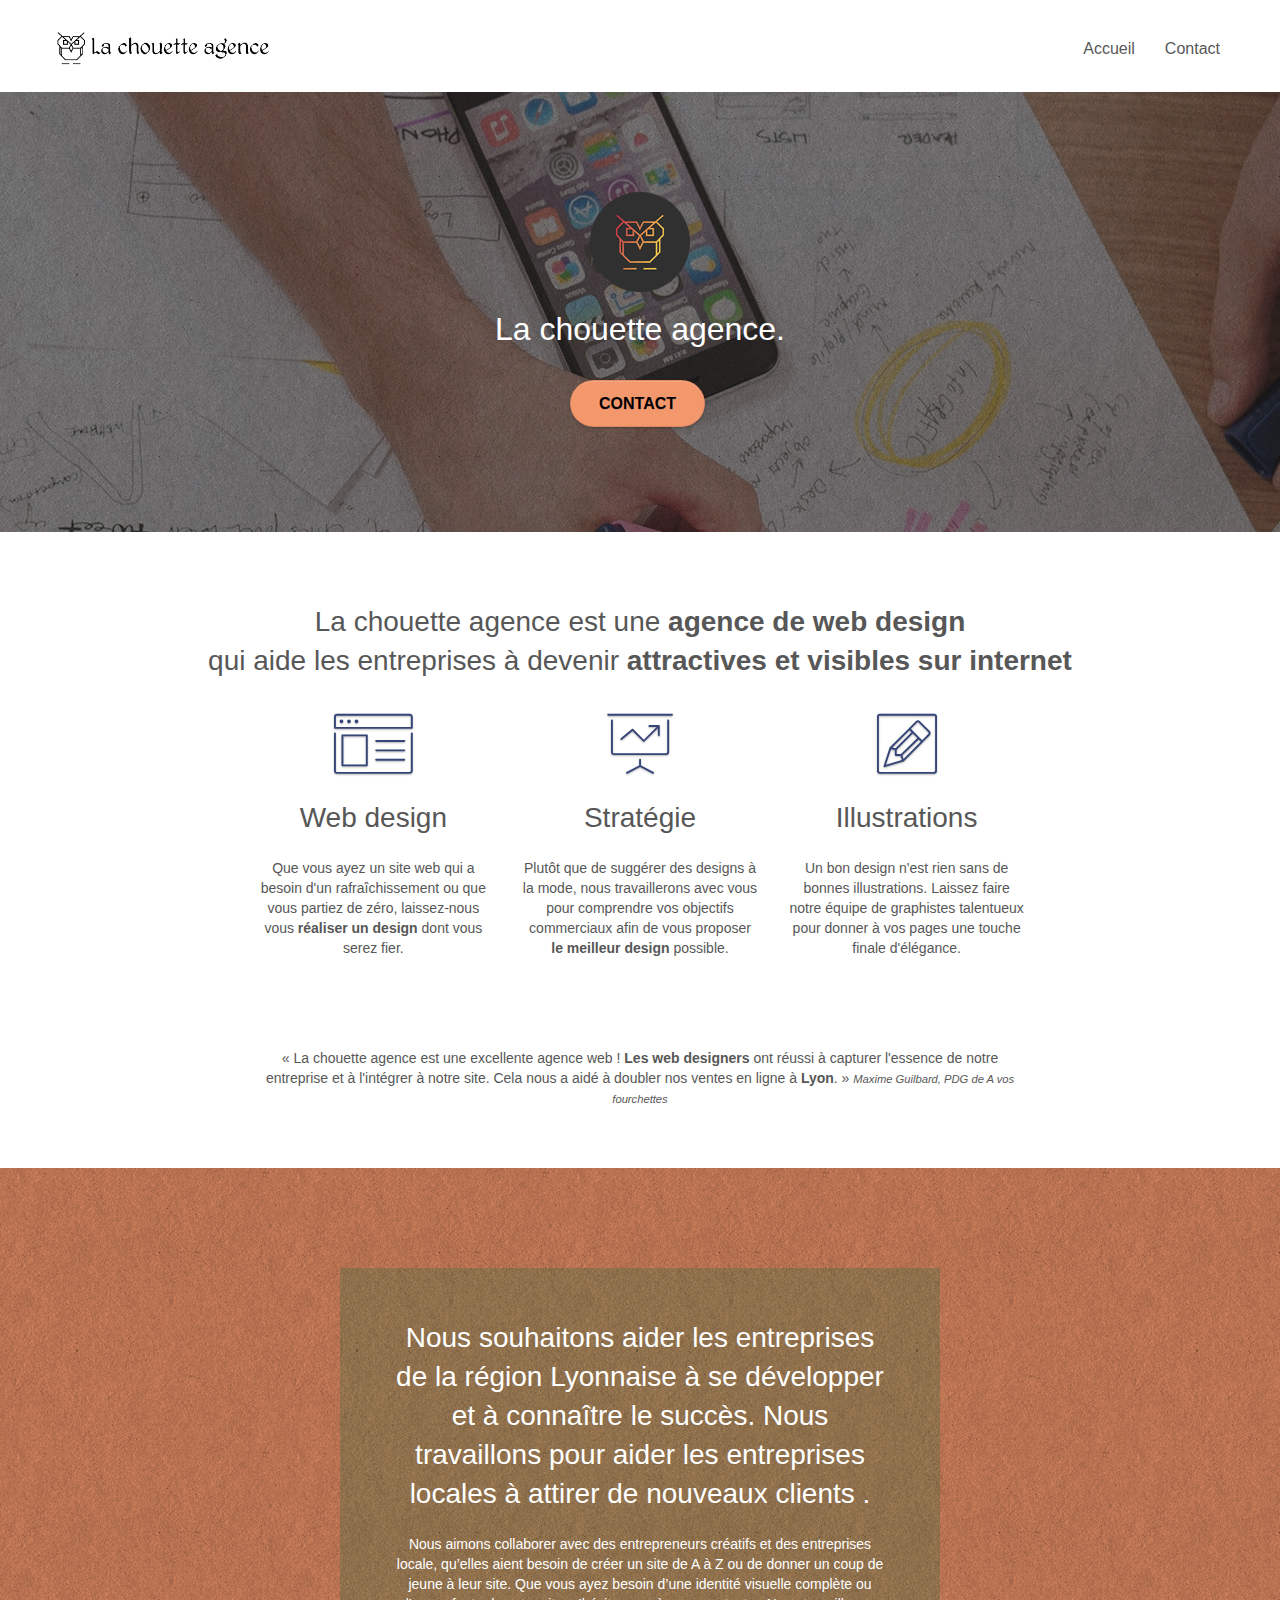
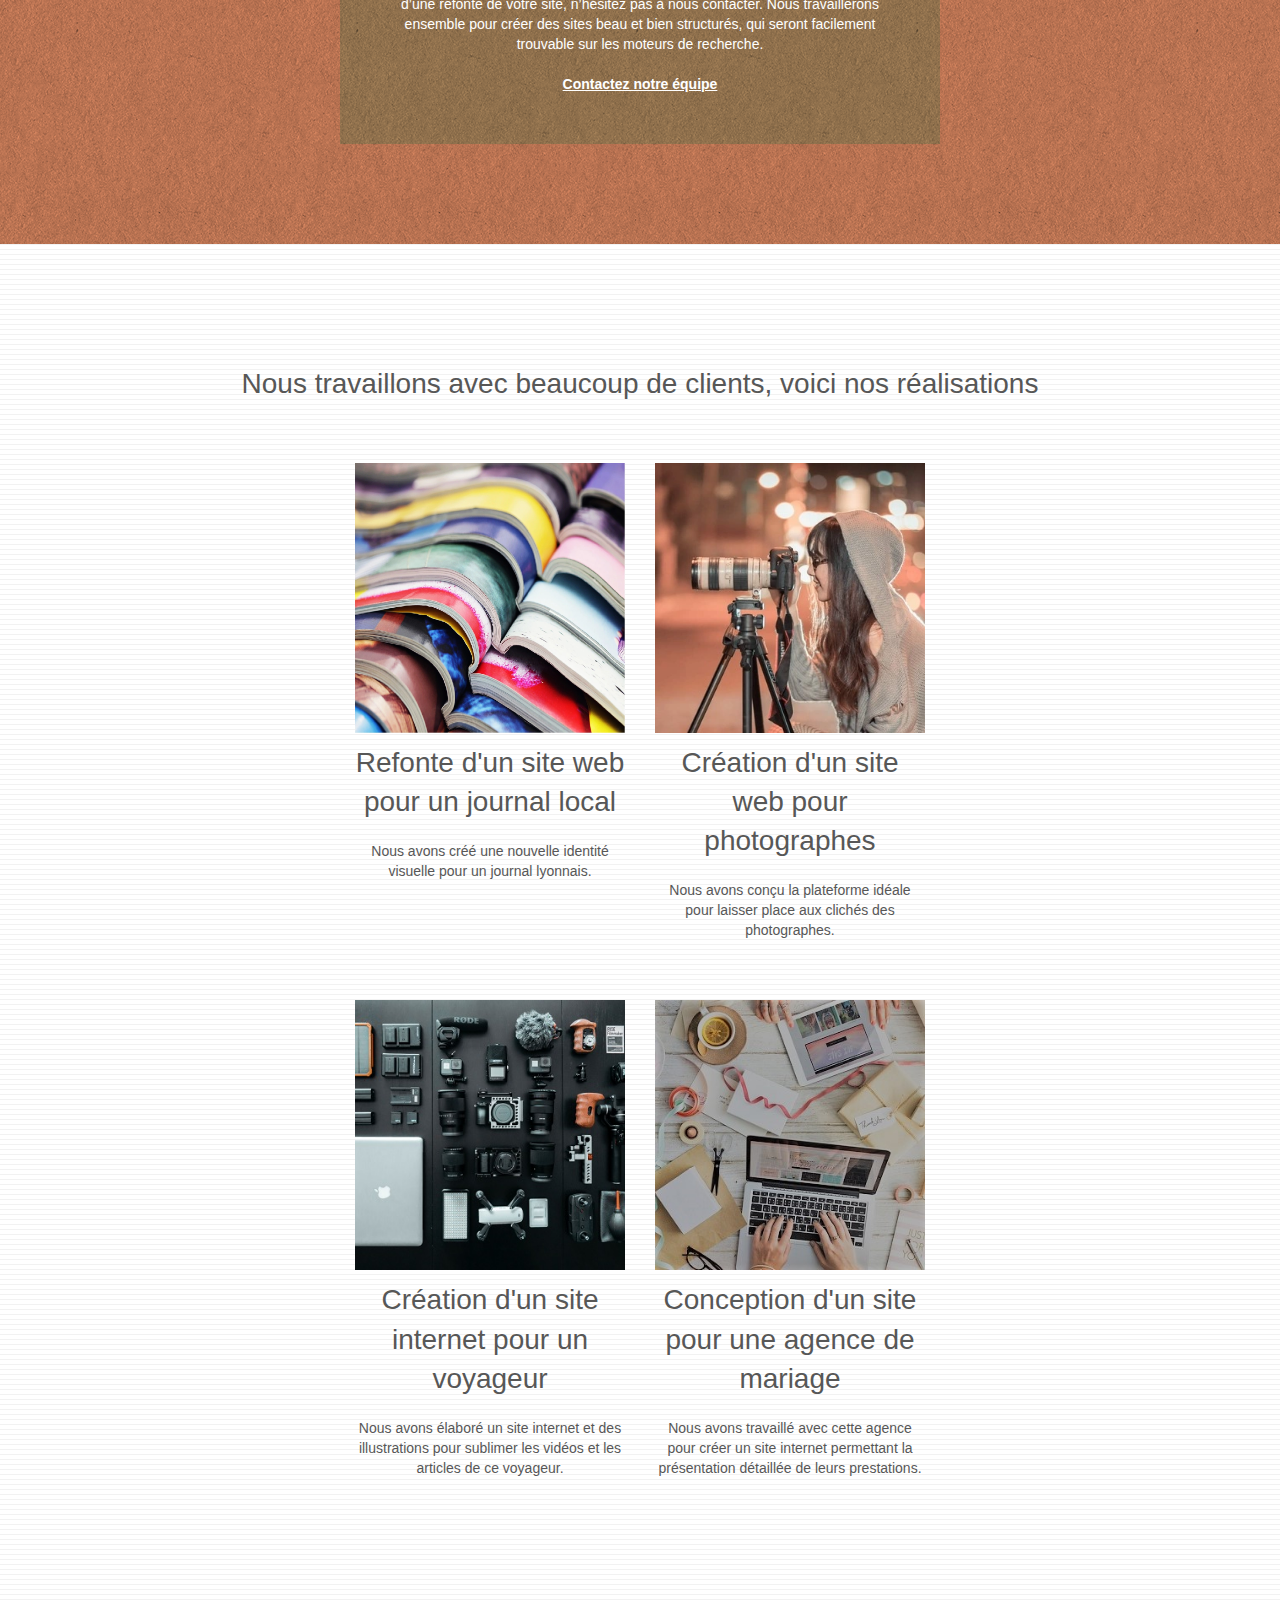
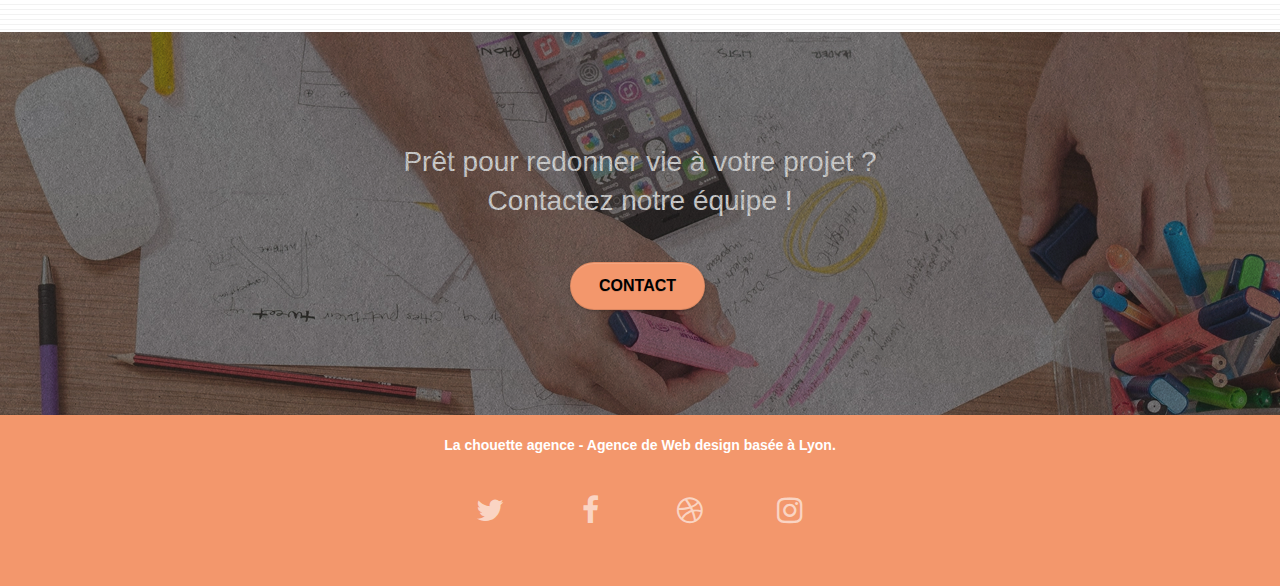
==== index.html @ 19ccfe94 "index.html" ====
<!doctype html>
<html lang="fr">
	<head>
		<meta charset="utf-8">
		<meta name="description" content="La chouette agence est une entreprise de web design basé à Lyon, Qui vous accompagne tout au long de vôtre projet professionels"> 
		<meta name="viewport" content="width=device-width, initial-scale=1.0, viewport-fit=cover">
		<meta name="robots" content="index, follow">
		<meta name="google-site-verification" content="4RukmcJDW3Z5JMfzsbaiPiOfcgIghP70BlbzWwU70LM"/>
		<link rel="shortcut icon" type="image/png" href="favicon.jpg">
		<link rel="stylesheet" type="text/css" href="../css/bootstrap.css">
		<link rel="stylesheet" type="text/css" href="/style.css">
		<link rel="stylesheet" type="text/css" href="../css/font-awesome.css">
		<link rel="stylesheet" type="text/css" href="../css/et-line.css">
		<script defer src="./js/jquery-2.1.0.js"></script>
		<script defer src="./js/bootstrap.js"></script>
		<script defer src="./js/blocs.js"></script>
		<script defer src="./js/jquery.touchSwipe.js"></script>
		<script defer src="./js/gmaps.js"></script>
		<title>Acceuil | La chouette agence | Entreprise de Web design à Lyon</title>
		<!-- Analytics -->
		<script>(function(w,d,s,l,i){w[l]=w[l]||[];w[l].push({'gtm.start':
		new Date().getTime(),event:'gtm.js'});var f=d.getElementsByTagName(s)[0],
		j=d.createElement(s),dl=l!='dataLayer'?'&l='+l:'';j.async=true;j.src=
		'https://www.googletagmanager.com/gtm.js?id='+i+dl;f.parentNode.insertBefore(j,f);
		})(window,document,'script','dataLayer','GTM-5S43QM8');</script>
		<!-- Analytics END -->	
	</head>
	<body>
		<!-- Google Tag Manager (noscript) -->
		<noscript>
			<iframe src="https://www.googletagmanager.com/ns.html?id=GTM-5S43QM8" height="0" width="0" style="display:none;visibility:hidden"></iframe>
		</noscript>
		<!-- End Google Tag Manager (noscript) -->
		<!-- bloc-0 -->
			<header class="bloc bgc-white l-bloc " id="bloc-0">
				<div class="container bloc-sm">
				<nav class="navbar row">
					<div class="navbar-header">
						<a class="navbar-brand" href="index.html">
							<img src="img/la-chouette-agence.png" alt="Logo d'un chouette en trait noir et fond blanc" height="40" />
						</a>
						<button id="nav-toggle" type="button" class="ui-navbar-toggle navbar-toggle" data-toggle="collapse" data-target=".navbar-1">
							<span class="sr-only">Toggle navigation</span>
							<span class="icon-bar"></span><span class="icon-bar"></span>
							<span class="icon-bar"></span>
						</button>
					</div>
					<div class="collapse navbar-collapse navbar-1 special-dropdown-nav">
						<ul class="site-navigation nav navbar-nav">
							<li>
								<a href="index.html">Accueil</a>
							</li>
							<li>
								<a href="contact.html">Contact</a>
							</li>
						</ul>
					</div>
				</nav>
			</div>
		</header>
		<!-- bloc-0 END -->
		<!-- Principal conteneur -->
		<main class="page-container">
			<!-- bloc-1-presentation -->
			<section class="bloc bgc-dark-slate-blue bg-banniere d-bloc bg-t-edge bloc-bg-texture texture-paper b-parallax" id="bloc-1-hero">
				<div class="container bloc-lg">
					<div class="row tight-width-whitespace">
						<div class="col-sm-12">
							<img src="img/logo.png" class="center-block image-resize-mode" width="100" alt="Logo de l'agence, une chouette sur trait orangé sur fond noir" />
							<h1 class="text-center hero-bloc-text tc-white ">
								La chouette agence.
							</h1>
							<div class="text-center">
								<a href="contact.html" class="btn btn-lg btn-clean btn-rd cta-hero btn-atomic-tangerine" id="cta-hero">Contact</a>
							</div>
						</div>
					</div>
				</div>
			</section>
			<!-- bloc-1-presentation END -->
			<!-- bloc-2-services -->
			<section class="bloc bgc-white l-bloc" id="bloc-2-services">
				<div class="container bloc-md">
					<div class="row">
						<div class="col-sm-12 text-center">
							<h2>
								La chouette agence est une <strong>agence de web design</strong><br>
								qui aide les entreprises à devenir <strong>attractives et visibles sur internet</strong>
							</h2>
						</div>
					</div>
					<div class="row voffset-lg med-width-whitespace">
						<div class="col-sm-4">
							<div class="text-center">
								<span class="et-icon-browser sm-shadow icon-dark-slate-blue icons icon-lg"></span>
							</div>
							<h2 class="mg-md text-center">
								Web design
							</h2>
							<p class="text-center ">
								Que vous ayez un site web qui a besoin d'un rafraîchissement ou que vous partiez de zéro, laissez-nous vous <strong>réaliser un design</strong> dont vous serez fier.
							</p>
						</div>
						<div class="col-sm-4">
							<div class="text-center">
								<span class="et-icon-presentation sm-shadow icon-dark-slate-blue icons icon-lg"></span>
							</div>
							<h2 class="mg-md text-center">
								Stratégie
							</h2>
							<p class="text-center ">
								Plutôt que de suggérer des designs à la mode, nous travaillerons avec vous pour comprendre vos objectifs commerciaux afin de vous proposer <strong>le meilleur design</strong> possible.<br>
							</p>
						</div>
						<div class="col-sm-4">
							<div class="text-center">
								<span class="et-icon-edit sm-shadow icon-dark-slate-blue icons icon-lg"></span>
							</div>
							<h2 class="mg-md text-center">
								Illustrations
							</h2>
							<p class="text-center ">
								Un bon design n'est rien sans de bonnes illustrations. Laissez faire notre équipe de graphistes talentueux pour donner à vos pages une touche finale d'élégance.
							</p>
						</div>
					</div>
					<div class="row voffset-lg voffset">
						<div class="col-xs-12 col-md-8 col-md-offset-2 text-center">
							<p>
								<q>
									La chouette agence est une excellente agence web ! <strong>Les web designers</strong> ont réussi à capturer l'essence de notre 
									entreprise et à l'intégrer à notre site. Cela nous a aidé à doubler nos ventes en ligne à <strong>Lyon</strong>.
								</q>
								<cite>Maxime Guilbard, PDG de A vos fourchettes</cite>
							</p>	
						</div>
					</div>
				</div>
			</section>
			<!-- bloc-2-services END -->
			<!-- bloc-3-what-i-do -->
			<section class="bloc tc-white bgc-atomic-tangerine bg-presentation d-bloc bloc-bg-texture texture-paper b-parallax" id="bloc-3-what-i-do">
				<div class="container bloc-lg">
					<div class="row tight-width-whitespace black-background">
						<div class="col-sm-12">
							<h2 class="mg-md text-center tc-white">
								Nous souhaitons aider les entreprises de la région Lyonnaise à se développer et à connaître le succès. Nous travaillons pour aider les entreprises locales à attirer de nouveaux clients .<br>
							</h2>
							<p class="text-center white">
								Nous aimons collaborer avec des entrepreneurs créatifs et des entreprises locale, qu’elles aient besoin de créer un site de A à Z ou de donner un coup de jeune à leur site. Que vous ayez besoin d’une identité visuelle complète ou d’une refonte de votre site, n’hésitez pas à nous contacter. Nous travaillerons ensemble pour créer des sites beau et bien structurés, qui seront facilement trouvable sur les moteurs de recherche. <br><br><a class="ltc-white bold-link" href="contact.html">Contactez notre équipe</a><br>
							</p>
						</div>
					</div>
				</div>
			</section>
			<!-- bloc-3-what-i-do END -->
			<!-- bloc-4-portfolio -->
			<section class="bloc bgc-white bg-lines-h2-bg bg-repeat l-bloc" id="bloc-4-portfolio">
				<div class="container bloc-lg">
					<div class="row">
						<div class="col-sm-12 text-center">
							<h2>Nous travaillons avec beaucoup de clients, voici nos réalisations</h2>
						</div>
					</div>
					<div class="row tight-width-whitespace portfolio-row">
						<div class="col-sm-6 col-sm-10">
							<a href="#" data-lightbox="img/1.webp" data-gallery-id="gallery-1" data-caption="Refonte d'un site web pour un journal local" data-frame="snapshot-lb">
								<img src="img/1.webp" alt="Empilement de plusieurs magazines ouverts de différentes couleurs" class="img-responsive portfolio-thumb" />
							</a>
							<h2 class="mg-md text-center">
								Refonte d'un site web pour un journal local
							</h2>
							<p class="text-center">
								Nous avons créé une nouvelle identité visuelle pour un journal lyonnais.
							</p>
						</div>
						<div class="col-sm-6 col-sm-10">
							<a href="#" data-lightbox="img/2.webp" data-gallery-id="gallery-1" data-caption="Création d'un site web pour photographes" data-frame="snapshot-lb">
								<img src="img/2.webp" class="img-responsive portfolio-thumb" alt="Photographe prenant une photographie dans une ville de nuit, orienter vers la gauche"/>
							</a>
							<h2 class="mg-md text-center">
								Création d'un site web pour photographes
							</h2>
							<p class="text-center">
								Nous avons conçu la plateforme idéale pour laisser place aux clichés des photographes.
							</p>
						</div>
					</div>
					<div class="row tight-width-whitespace portfolio-row">
						<div class="col-sm-6 col-sm-10">
							<a href="#" data-lightbox="img/3.webp" data-gallery-id="gallery-1" data-caption="Création d'un site internet pour un voyageur" data-frame="snapshot-lb">
								<img src="img/3.webp" class="img-responsive portfolio-thumb" alt="Sur une table noir sont disposé des pièces d'équipements technologique pour un voyage"/>
							</a>
							<h2 class="mg-md text-center">
								Création d'un site internet pour un voyageur
							</h2>
							<p class="text-center">
								Nous avons élaboré un site internet et des illustrations pour sublimer les vidéos et les articles de ce voyageur.
							</p>
						</div>
						<div class="col-sm-6 col-sm-10">
							<a href="#" data-lightbox="img/4.webp" data-gallery-id="gallery-1" data-caption="Conception d'un site pour une agence de mariage" data-frame="snapshot-lb">
								<img src="img/4.webp" class="img-responsive portfolio-thumb" alt="Sur une table sont disposés des outils pour organiser un mariage" />
							</a>
							<h2 class="mg-md text-center">
								Conception d'un site pour une agence de mariage
							</h2>
							<p class="text-center">
								Nous avons travaillé avec cette agence pour créer un site internet permettant la présentation détaillée de leurs prestations.
							</p>
						</div>
					</div>
				</div>
			</section>
			<!-- bloc-4-portfolio END -->
			<!-- bloc-5-cta -->
			<Section class="bloc bgc-dark-slate-blue bg-banniere d-bloc bloc-bg-texture texture-paper" id="bloc-5-cta">
				<div class="container bloc-lg">
					<div class="row">
						<h2 class="mg-md text-center tc-white">
							Prêt pour redonner vie à votre projet ?<br>Contactez notre équipe !
						</h2>
						<div class="col-sm-12 text-center">
							<a href="contact.html" class="btn btn-atomic-tangerine btn-clean btn-rd btn-lg cta-hero">Contact</a>
						</div>
					</div>
				</div>
			</Section>
			<!-- bloc-5-cta END -->
			<!-- Footer - bloc-8 -->
			<footer class="bloc bgc-atomic-tangerine d-bloc" id="bloc-8">
				<div class="container bloc-sm">
					<div class="row">
						<div class="col-sm-12">
							<p class="text-center white">
								<strong>La chouette agence - Agence de Web design basée à Lyon.</strong><br>
							</p>
							<div class="row row-no-gutters social">
								<div class="col-sm-3">
									<div class="text-center">
										<a class="social" href="index.html"><span class="fa fa-twitter icon-md"></span></a>
									</div>
								</div>
								<div class="col-sm-3">
									<div class="text-center">
										<a class="social" href="index.html"><span class="fa fa-facebook icon-md"></span></a>
									</div>
								</div>
								<div class="col-sm-3">
									<div class="text-center">
										<a class="social" href="index.html"><span class="fa fa-dribbble icon-md"></span></a>
									</div>
								</div>
								<div class="col-sm-3">
									<div class="text-center">
										<a class="social" href="index.html"><span class="fa fa-instagram icon-md"></span></a>
									</div>
								</div>
							</div>
						</div>
					</div>
				</div>
			</footer>
		<!-- Footer - bloc-8 END -->
		</main>
		<!-- Principal conteneur END -->
	</body>
</html>
---- style.css ----
body{margin:0;padding:0;background:#FFF;overflow-x:hidden;-webkit-font-smoothing:antialiased;-moz-osx-font-smoothing:grayscale}a,button{transition:all .3s ease-in-out;outline:none!important}a:hover{text-decoration:none;cursor:pointer}#page-loading-blocs-notifaction{position:fixed;top:0;bottom:0;width:100%;z-index:100000;background:#fff url("img/pageload-spinner.gif") no-repeat center center}.bloc{width:100%;clear:both;background:50% 50% no-repeat;-webkit-background-size:cover;-moz-background-size:cover;-o-background-size:cover;background-size:cover;position:relative}.bloc .container{padding-left:0;padding-right:0}.bloc-lg{padding:100px 50px}.bloc-md{padding:50px}.bloc-sm{padding:20px 50px}.bg-center,.bg-l-edge,.bg-r-edge,.bg-t-edge,.bg-b-edge,.bg-tl-edge,.bg-bl-edge,.bg-tr-edge,.bg-br-edge,.bg-repeat{-webkit-background-size:auto!important;-moz-background-size:auto!important;-o-background-size:auto!important;background-size:auto!important}.bg-repeat{background:repeat}.bg-t-edge{background:top no-repeat}.bloc-bg-texture::before{content:"";background-size:2px 2px;position:absolute;top:0;bottom:0;left:0;right:0}.texture-paper::before{background:url("img/texture-paper.png");background-size:280px 280px}.b-parallax{background-attachment:fixed}.d-bloc{color:rgba(255,255,255,.7)}.d-bloc button:hover{color:rgba(255,255,255,.9)}.d-bloc .icon-round,.d-bloc .icon-square,.d-bloc .icon-rounded,.d-bloc .icon-semi-rounded-a,.d-bloc .icon-semi-rounded-b{border-color:rgba(255,255,255,.9)}.d-bloc .divider-h span{border-color:rgba(255,255,255,.2)}.d-bloc .a-btn,.d-bloc .navbar a,.d-bloc .navbar-brand,.d-bloc a .icon-sm,.d-bloc a .icon-md,.d-bloc a .icon-lg,.d-bloc a .icon-xl,.d-bloc h1 a,.d-bloc h2 a,.d-bloc h3 a,.d-bloc h4 a,.d-bloc h5 a,.d-bloc h6 a,.d-bloc p a{color:rgba(255,255,255,.6)}.d-bloc .a-btn:hover,.d-bloc .navbar a:hover,.d-bloc .navbar-brand:hover,.d-bloc a:hover .icon-sm,.d-bloc a:hover .icon-md,.d-bloc a:hover .icon-lg,.d-bloc a:hover .icon-xl,.d-bloc h1 a:hover,.d-bloc h2 a:hover,.d-bloc h3 a:hover,.d-bloc h4 a:hover,.d-bloc h5 a:hover,.d-bloc h6 a:hover,.d-bloc p a:hover{color:rgba(255,255,255,1)}.d-bloc .navbar-toggle .icon-bar{background:rgba(255,255,255,1)}.d-bloc .btn-wire,.d-bloc .btn-wire:hover{color:rgba(255,255,255,1);border-color:rgba(255,255,255,1)}.d-bloc .panel{color:rgba(0,0,0,.5)}.d-bloc .panel button:hover{color:rgba(0,0,0,.7)}.d-bloc .panel icon{border-color:rgba(0,0,0,.7)}.d-bloc .panel .divider-h span{border-color:rgba(0,0,0,.1)}.d-bloc .panel .a-btn{color:rgba(0,0,0,.6)}.d-bloc .panel .a-btn:hover{color:rgba(0,0,0,1)}.d-bloc .panel .btn-wire,.d-bloc .panel .btn-wire:hover{color:rgba(0,0,0,.7);border-color:rgba(0,0,0,.3)}.d-bloc .panel,.l-bloc{color:rgba(0,0,0,.5)}.d-bloc .panel button:hover,.l-bloc button:hover{color:rgba(0,0,0,.7)}.l-bloc .icon-round,.l-bloc .icon-square,.l-bloc .icon-rounded,.l-bloc .icon-semi-rounded-a,.l-bloc .icon-semi-rounded-b{border-color:rgba(0,0,0,.7)}.d-bloc .panel .divider-h span,.l-bloc .divider-h span{border-color:rgba(0,0,0,.1)}.d-bloc .panel .a-btn,.l-bloc .a-btn,.l-bloc .navbar a,.l-bloc .navbar-brand,.l-bloc a .icon-sm,.l-bloc a .icon-md,.l-bloc a .icon-lg,.l-bloc a .icon-xl,.l-bloc h1 a,.l-bloc h2 a,.l-bloc h3 a,.l-bloc h4 a,.l-bloc h5 a,.l-bloc h6 a,.l-bloc p a{color:rgba(0,0,0,.6)}.d-bloc .panel .a-btn:hover,.l-bloc .a-btn:hover,.l-bloc .navbar a:hover,.l-bloc .navbar-brand:hover,.l-bloc a:hover .icon-sm,.l-bloc a:hover .icon-md,.l-bloc a:hover .icon-lg,.l-bloc a:hover .icon-xl,.l-bloc h1 a:hover,.l-bloc h2 a:hover,.l-bloc h3 a:hover,.l-bloc h4 a:hover,.l-bloc h5 a:hover,.l-bloc h6 a:hover,.l-bloc p a:hover{color:rgba(0,0,0,1)}.l-bloc .navbar-toggle .icon-bar{color:rgba(0,0,0,.6)}.d-bloc .panel .btn-wire,.d-bloc .panel .btn-wire:hover,.l-bloc .btn-wire,.l-bloc .btn-wire:hover{color:rgba(0,0,0,.7);border-color:rgba(0,0,0,.3)}.voffset{margin-top:30px}.voffset-lg{margin-top:80px}.row-no-gutters{margin-right:0;margin-left:0}.row.row-no-gutters>[class^="col-"],.row.row-no-gutters>[class*=" col-"]{padding-right:0;padding-left:0}#bloc-1-hero h1{font-size:32px}.navbar{margin-bottom:0;z-index:1}.navbar-brand{height:auto;padding:3px 15px;font-size:25px;font-weight:normal;font-weight:600;line-height:44px}.navbar-brand img{max-height:200px;margin:0 5px 0 0;display:inline}.navbar-brand img[src$=svg]{min-width:100px}.nav-center .navbar-brand img{margin:0}.navbar .nav{padding-top:2px;margin-right:-16px;float:right;z-index:1}.nav>li{float:left;margin-top:4px;font-size:16px}.navbar-nav .open .dropdown-menu>li>a{text-align:inherit}.nav>li a:hover,.nav>li a:focus{background:transparent}.navbar-toggle{margin:10px 10px 0 0;border:0}.navbar-toggle:hover{background:transparent!important}.navbar-toggle .icon-bar{background-color:rgba(0,0,0,.5);width:26px}.nav-invert .navbar .nav{float:left}.nav-invert .navbar-header,.nav-invert .navbar-brand{float:right;position:relative;z-index:2}.text-center{text-align:center}@media(min-width:768px){.site-navigation{position:absolute;top:50%;right:20px;transform:translate(0,-50%);-webkit-transform:translateY(-50%)}.nav>li .dropdown-menu a,.nav>li .dropdown-menu a:hover{color:#484848}.nav-invert .site-navigation{left:0;right:0}.nav-center{text-align:center}.nav-center .navbar-header{width:100%}.nav-center .navbar-header,.nav-center .navbar-brand,.nav-center .nav>li{float:none;display:inline-block}.nav-center .site-navigation{position:relative;width:100%;right:0;margin-right:0;margin-top:20px}.nav-center.mini-nav .navbar-toggle{float:none;margin:10px auto 0}}.nav>li>.dropdown a{background:none!important;display:block;padding:14px 15px}nav .caret{margin:0 5px}.dropdown-menu .dropdown-menu{top:-8px;left:100%}.dropdown-menu .dropmenu-flow-right{top:100%;left:0;margin-left:-1px;border-top-left-radius:0;border-top-right-radius:0}.dropdown-menu .dropdown span{border:4px solid black;border-top-color:transparent;border-right-color:transparent;border-bottom-color:transparent;margin:6px -5px 0 0!important;float:right}.mg-md{margin-top:10px;margin-bottom:20px}.mg-lg{margin-top:10px;margin-bottom:40px}.btn{margin:0 5px 5px 0}.btn.pull-right{margin:0 0 5px 5px}.btn-d,.btn-d:hover,.btn-d:focus{color:#FFF;background:rgba(0,0,0,.3)}button{outline:none!important}.btn-rd{border-radius:40px}.btn-clean{border:1px solid rgba(0,0,0,.08);border-bottom-color:rgba(0,0,0,.1);text-shadow:0 1px 0 rgba(0,0,1,.1);box-shadow:0 1px 3px rgba(0,0,1,.25),inset 0 1px 0 0 rgba(255,255,255,.15)}.icon-md{font-size:30px!important}.icon-lg{font-size:60px!important}.sm-shadow{text-shadow:0 1px 2px rgba(0,0,0,.3)}.panel-sq,.panel-sq .panel-heading,.panel-sq .panel-footer{border-radius:0}.panel-rd{border-radius:30px}.panel-rd .panel-heading{border-radius:29px 29px 0 0}.panel-rd .panel-footer{border-radius:0 0 29px 29px}.form-control{border-color:rgba(0,0,0,.1);box-shadow:none}.scrollToTop{width:40px;height:40px;position:fixed;bottom:20px;right:20px;opacity:0;z-index:500;transition:all .3s ease-in-out}.scrollToTop span{margin-top:6px}.showScrollTop{font-size:14px;opacity:1}a[data-lightbox]{position:relative;display:block;text-align:center}a[data-lightbox]:hover::before{content:"+";font-family:"HelveticaNeue-Light","Helvetica Neue Light","Helvetica Neue",Helvetica,Arial;font-size:32px;width:50px;height:50px;margin-left:-25px;border-radius:50%;background:rgba(0,0,0,.6);color:#FFF;font-weight:100;z-index:1;position:absolute;top:50%;transform:translateY(-50%);-webkit-transform:translateY(-50%)}a[data-lightbox]:hover img{opacity:.6;-webkit-animation-fill-mode:none;animation-fill-mode:none}#lightbox-modal{display:flex;align-items:center}#lightbox-modal .modal-dialog{width:90%;max-width:900px;margin:0 auto 0}#lightbox-modal .modal-dialog img{max-height:90vh;margin:0 auto}.lightbox-caption{padding:20px;color:#FFF;background:rgba(0,0,0,.5);position:absolute;left:15px;right:15px;bottom:5px}.close-lightbox{color:#FFF;font-size:30px;position:absolute;top:20px;right:20px;z-index:20;background:rgba(0,0,0,.5);border:0;line-height:30px;padding:0 9px 5px;opacity:.3}.close-lightbox:hover,.next-lightbox:hover,.prev-lightbox:hover{opacity:1.0;color:#FFF}.next-lightbox,.prev-lightbox{font-size:20px;color:rgba(255,255,255,.9);background:rgba(0,0,0,.5);transition:all .2s ease-in-out;position:absolute;top:45%;z-index:1;opacity:.4}.next-lightbox{padding:6px 8px 1px 13px;right:25px}.prev-lightbox{padding:6px 13px 1px 10px;left:25px}.snapshot-lb .modal-body{padding-bottom:45px}.snapshot-lb .lightbox-caption{padding:0;color:rgba(0,0,0,.5);background:0}h1,h2,h3,h4,h5,h6,p,label,.btn,a{font-family:"helvetica";font-weight:400;color:#575757!important}.container{max-width:1440px;margin:0 auto}.hero-bloc-text{font-size:38px}.hero-bloc-text-sub{font-size:36px}.statement-bloc-text{line-height:26px;font-style:italic;font-size:20px;text-align:center;font-weight:lighter;max-width:520px;margin:auto auto auto auto}p{font-size:1em}cite{font-size:.8em}.tight-width-whitespace{max-width:600px;margin:auto auto auto auto}.h1{font-size:20px;font-family:"Open Sans"}.cta-hero{margin-top:22px;color:#fff!important;text-transform:uppercase;padding:12px 28px 12px 28px;font-size:16px;font-weight:700}.social{max-width:400px;margin:40px auto}h2{font-size:2em;line-height:1.4em}h3{font-size:15px;text-transform:uppercase;font-weight:700;color:#333!important}.med-width-whitespace{max-width:800px;margin:auto auto auto auto;box-shadow:0 0 0 #000}h1{color:#333!important}h4{color:#333!important}.icons{margin-bottom:14px;margin-top:24px}.white{color:#fff!important}.portfolio-thumb{margin:auto}.portfolio-row{margin-bottom:44px;margin-top:50px}.avatar{box-shadow:0 4px 9px rgba(0,0,0,0.3)}.black-background{background-color:rgba(165,147,99,0.7);padding:40px 40px 40px 40px}.bold-link{font-weight:900;text-decoration:underline!important}.bgc-white{background-color:#fff}.bgc-dark-slate-blue{background-color:#364577}.bgc-atomic-tangerine{background-color:#f3976c}.tc-white{color:white!important}.btn-atomic-tangerine{background:#f3976c;color:#000!important}.btn-atomic-tangerine:hover{background:#c27956!important;color:#fff!important}.ltc-white{color:#fff!important}.ltc-white:hover{color:#ccc!important}.ltc-atomic-tangerine{color:#f3976c!important}.ltc-atomic-tangerine:hover{color:#c27956!important}.icon-dark-slate-blue{color:#364577!important;border-color:#364577!important}.bg-dots-bg{background-image:url("img/dots-bg.png")}.bg-lines-h2-bg{background-image:url("img/lines-h2-bg.png")}.bg-banniere{background-image:url("img/la-chouette-agence-banniere.webp")}.bg-presentation{background-image:url("img/image-de-presentation.webp")}.adress-contact{display:flex;flex-direction:column;align-items:center}.col-sm-6{width:50%}.col-sm-7{text-align:center;font-size:1.3em}.bloc-button{margin-bottom:40px}@media(max-width:1024px){.bloc{padding-left:20px;padding-right:20px}.bloc.full-width-bloc,.bloc-tile-2.full-width-bloc .container,.bloc-tile-3.full-width-bloc .container,.bloc-tile-4.full-width-bloc .container{padding-left:0;padding-right:0}}@media(max-width:992px) and (min-width:768px){.navbar .nav{max-width:80%}.nav-center.navbar .nav{max-width:100%}}@media only screen and (min-device-width:768px) and (max-device-width:1024px) and (orientation:landscape){.b-parallax{background-attachment:scroll}}@media only screen and (min-device-width:1024px) and (max-device-width:1366px) and (-webkit-min-device-pixel-ratio:1.5){.b-parallax{background-attachment:scroll}}@media(max-width:991px){.container{width:100%}.b-parallax{background-attachment:scroll}.page-container,#hero-bloc{overflow-x:hidden;position:relative}.bloc{padding-left:constant(safe-area-inset-left);padding-right:constant(safe-area-inset-right)}.bloc-group,.bloc-group .bloc{display:block;width:100%}.bloc-fill-screen .fill-bloc-top-edge,.bloc-fill-screen .fill-bloc-bottom-edge{padding:0 20px;padding-left:constant(safe-area-inset-left);padding-right:constant(safe-area-inset-right)}}@media(max-width:767px){.page-container{overflow-x:hidden;position:relative}h1,h2,h3,h4,h5,h6,p,#disqus_thread{padding-left:10px!important;padding-right:10px!important}.b-parallax{background-attachment:scroll}.navbar .nav{padding-top:0;border-top:1px solid rgba(0,0,0,.2);float:none!important}.navbar.row{margin-left:0;margin-right:0}.site-navigation{position:inherit;transform:none;-webkit-transform:none;-ms-transform:none}.nav>li{margin-top:0;border-bottom:1px solid rgba(0,0,0,.1);background:rgba(0,0,0,.05);text-align:left;padding-left:15px;width:100%}.nav>li:hover{background:rgba(0,0,0,.08)}.dropdown .dropdown a .caret{float:none;margin:5px 0 0 10px!important;border:4px solid black;border-bottom-color:transparent;border-right-color:transparent;border-left-color:transparent}#hero-bloc .navbar .nav{background:rgba(0,0,0,.8)}#hero-bloc .navbar .nav a{color:rgba(255,255,255,.6)}.hero{padding:50px 0}.hero-nav{left:-1px;right:-1px}.navbar-collapse{padding:0;overflow-x:hidden;-webkit-box-shadow:none;box-shadow:none}.navbar-brand img{max-height:40px;width:auto}.nav-invert .navbar-header{float:none;width:100%}.nav-invert .navbar-toggle{float:left;margin-left:10px}.bloc{padding-left:0;padding-right:0}.bloc-xxl,.bloc-xl,.bloc-lg{padding:40px 0}.bloc-sm,.bloc-md{padding-left:0;padding-right:0}.bloc-tile-2 .container,.bloc-tile-3 .container,.bloc-tile-4 .container,.bloc-fill-screen .fill-bloc-top-edge,.bloc-fill-screen .fill-bloc-bottom-edge{padding-left:0;padding-right:0}.a-block{padding:0 10px}.btn-dwn{display:none}.voffset{margin-top:5px}.voffset-md{margin-top:20px}.voffset-lg{margin-top:30px}form{padding:5px}.close-lightbox{display:inline-block}.blocsapp-device-iphone5{background-size:216px 425px;padding-top:60px;width:216px;height:425px}.blocsapp-device-iphone5 img{width:180px;height:320px}.col-sm-6{width:80%}}@media(max-width:425px){.bloc{padding-left:0;padding-right:0}}@media(max-width:767px){.bloc-mob-center-text{text-align:center}.social{display:flex;justify-content:space-between;margin:20px auto}.bloc-lg{text-align:center}.col-sm-10{width:100%}.img-responsive{width:450px}}
---- css/et-line.css ----
@font-face{font-family:et-line;src:url(../fonts/et-line.eot);src:url(../fonts/et-line.eot?#iefix) format('embedded-opentype'),url(../fonts/et-line.woff) format('woff'),url(../fonts/et-line.ttf) format('truetype'),url(../fonts/et-line.svg#et-line) format('svg');font-weight:400;font-style:normal}.et-icon-adjustments,.et-icon-alarmclock,.et-icon-anchor,.et-icon-aperture,.et-icon-attachment,.et-icon-bargraph,.et-icon-basket,.et-icon-beaker,.et-icon-bike,.et-icon-book-open,.et-icon-briefcase,.et-icon-browser,.et-icon-calendar,.et-icon-camera,.et-icon-caution,.et-icon-chat,.et-icon-circle-compass,.et-icon-clipboard,.et-icon-clock,.et-icon-cloud,.et-icon-compass,.et-icon-desktop,.et-icon-dial,.et-icon-document,.et-icon-documents,.et-icon-download,.et-icon-dribbble,.et-icon-edit,.et-icon-envelope,.et-icon-expand,.et-icon-facebook,.et-icon-flag,.et-icon-focus,.et-icon-gears,.et-icon-genius,.et-icon-gift,.et-icon-global,.et-icon-globe,.et-icon-googleplus,.et-icon-grid,.et-icon-happy,.et-icon-hazardous,.et-icon-heart,.et-icon-hotairballoon,.et-icon-hourglass,.et-icon-key,.et-icon-laptop,.et-icon-layers,.et-icon-lifesaver,.et-icon-lightbulb,.et-icon-linegraph,.et-icon-linkedin,.et-icon-lock,.et-icon-magnifying-glass,.et-icon-map,.et-icon-map-pin,.et-icon-megaphone,.et-icon-mic,.et-icon-mobile,.et-icon-newspaper,.et-icon-notebook,.et-icon-paintbrush,.et-icon-paperclip,.et-icon-pencil,.et-icon-phone,.et-icon-picture,.et-icon-pictures,.et-icon-piechart,.et-icon-presentation,.et-icon-pricetags,.et-icon-printer,.et-icon-profile-female,.et-icon-profile-male,.et-icon-puzzle,.et-icon-quote,.et-icon-recycle,.et-icon-refresh,.et-icon-ribbon,.et-icon-rss,.et-icon-sad,.et-icon-scissors,.et-icon-scope,.et-icon-search,.et-icon-shield,.et-icon-speedometer,.et-icon-strategy,.et-icon-streetsign,.et-icon-tablet,.et-icon-target,.et-icon-telescope,.et-icon-toolbox,.et-icon-tools,.et-icon-tools-2,.et-icon-trophy,.et-icon-tumblr,.et-icon-twitter,.et-icon-upload,.et-icon-video,.et-icon-wallet,.et-icon-wine{font-family:et-line;speak:none;font-style:normal;font-weight:400;font-variant:normal;text-transform:none;line-height:1;-webkit-font-smoothing:antialiased;-moz-osx-font-smoothing:grayscale;display:inline-block}.et-icon-mobile:before{content:"\e000"}.et-icon-laptop:before{content:"\e001"}.et-icon-desktop:before{content:"\e002"}.et-icon-tablet:before{content:"\e003"}.et-icon-phone:before{content:"\e004"}.et-icon-document:before{content:"\e005"}.et-icon-documents:before{content:"\e006"}.et-icon-search:before{content:"\e007"}.et-icon-clipboard:before{content:"\e008"}.et-icon-newspaper:before{content:"\e009"}.et-icon-notebook:before{content:"\e00a"}.et-icon-book-open:before{content:"\e00b"}.et-icon-browser:before{content:"\e00c"}.et-icon-calendar:before{content:"\e00d"}.et-icon-presentation:before{content:"\e00e"}.et-icon-picture:before{content:"\e00f"}.et-icon-pictures:before{content:"\e010"}.et-icon-video:before{content:"\e011"}.et-icon-camera:before{content:"\e012"}.et-icon-printer:before{content:"\e013"}.et-icon-toolbox:before{content:"\e014"}.et-icon-briefcase:before{content:"\e015"}.et-icon-wallet:before{content:"\e016"}.et-icon-gift:before{content:"\e017"}.et-icon-bargraph:before{content:"\e018"}.et-icon-grid:before{content:"\e019"}.et-icon-expand:before{content:"\e01a"}.et-icon-focus:before{content:"\e01b"}.et-icon-edit:before{content:"\e01c"}.et-icon-adjustments:before{content:"\e01d"}.et-icon-ribbon:before{content:"\e01e"}.et-icon-hourglass:before{content:"\e01f"}.et-icon-lock:before{content:"\e020"}.et-icon-megaphone:before{content:"\e021"}.et-icon-shield:before{content:"\e022"}.et-icon-trophy:before{content:"\e023"}.et-icon-flag:before{content:"\e024"}.et-icon-map:before{content:"\e025"}.et-icon-puzzle:before{content:"\e026"}.et-icon-basket:before{content:"\e027"}.et-icon-envelope:before{content:"\e028"}.et-icon-streetsign:before{content:"\e029"}.et-icon-telescope:before{content:"\e02a"}.et-icon-gears:before{content:"\e02b"}.et-icon-key:before{content:"\e02c"}.et-icon-paperclip:before{content:"\e02d"}.et-icon-attachment:before{content:"\e02e"}.et-icon-pricetags:before{content:"\e02f"}.et-icon-lightbulb:before{content:"\e030"}.et-icon-layers:before{content:"\e031"}.et-icon-pencil:before{content:"\e032"}.et-icon-tools:before{content:"\e033"}.et-icon-tools-2:before{content:"\e034"}.et-icon-scissors:before{content:"\e035"}.et-icon-paintbrush:before{content:"\e036"}.et-icon-magnifying-glass:before{content:"\e037"}.et-icon-circle-compass:before{content:"\e038"}.et-icon-linegraph:before{content:"\e039"}.et-icon-mic:before{content:"\e03a"}.et-icon-strategy:before{content:"\e03b"}.et-icon-beaker:before{content:"\e03c"}.et-icon-caution:before{content:"\e03d"}.et-icon-recycle:before{content:"\e03e"}.et-icon-anchor:before{content:"\e03f"}.et-icon-profile-male:before{content:"\e040"}.et-icon-profile-female:before{content:"\e041"}.et-icon-bike:before{content:"\e042"}.et-icon-wine:before{content:"\e043"}.et-icon-hotairballoon:before{content:"\e044"}.et-icon-globe:before{content:"\e045"}.et-icon-genius:before{content:"\e046"}.et-icon-map-pin:before{content:"\e047"}.et-icon-dial:before{content:"\e048"}.et-icon-chat:before{content:"\e049"}.et-icon-heart:before{content:"\e04a"}.et-icon-cloud:before{content:"\e04b"}.et-icon-upload:before{content:"\e04c"}.et-icon-download:before{content:"\e04d"}.et-icon-target:before{content:"\e04e"}.et-icon-hazardous:before{content:"\e04f"}.et-icon-piechart:before{content:"\e050"}.et-icon-speedometer:before{content:"\e051"}.et-icon-global:before{content:"\e052"}.et-icon-compass:before{content:"\e053"}.et-icon-lifesaver:before{content:"\e054"}.et-icon-clock:before{content:"\e055"}.et-icon-aperture:before{content:"\e056"}.et-icon-quote:before{content:"\e057"}.et-icon-scope:before{content:"\e058"}.et-icon-alarmclock:before{content:"\e059"}.et-icon-refresh:before{content:"\e05a"}.et-icon-happy:before{content:"\e05b"}.et-icon-sad:before{content:"\e05c"}.et-icon-facebook:before{content:"\e05d"}.et-icon-twitter:before{content:"\e05e"}.et-icon-googleplus:before{content:"\e05f"}.et-icon-rss:before{content:"\e060"}.et-icon-tumblr:before{content:"\e061"}.et-icon-linkedin:before{content:"\e062"}.et-icon-dribbble:before{content:"\e063"}
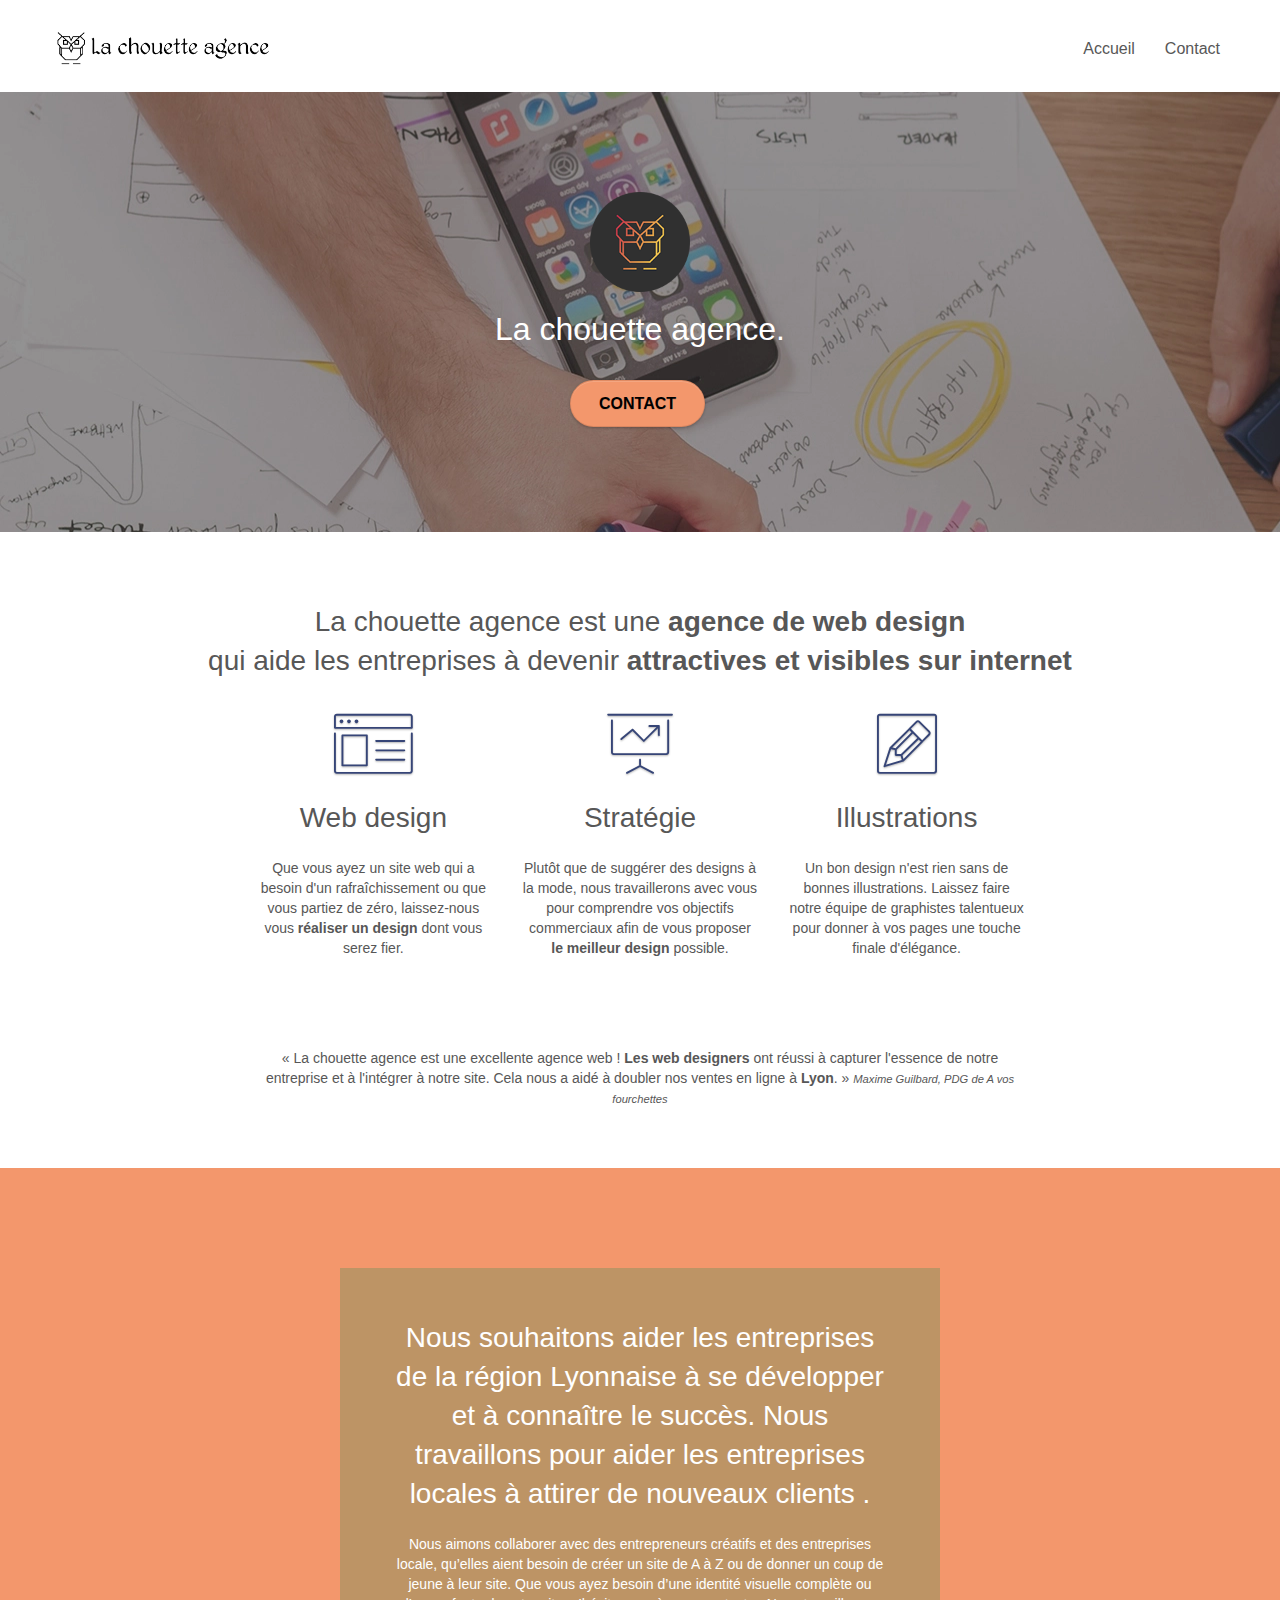
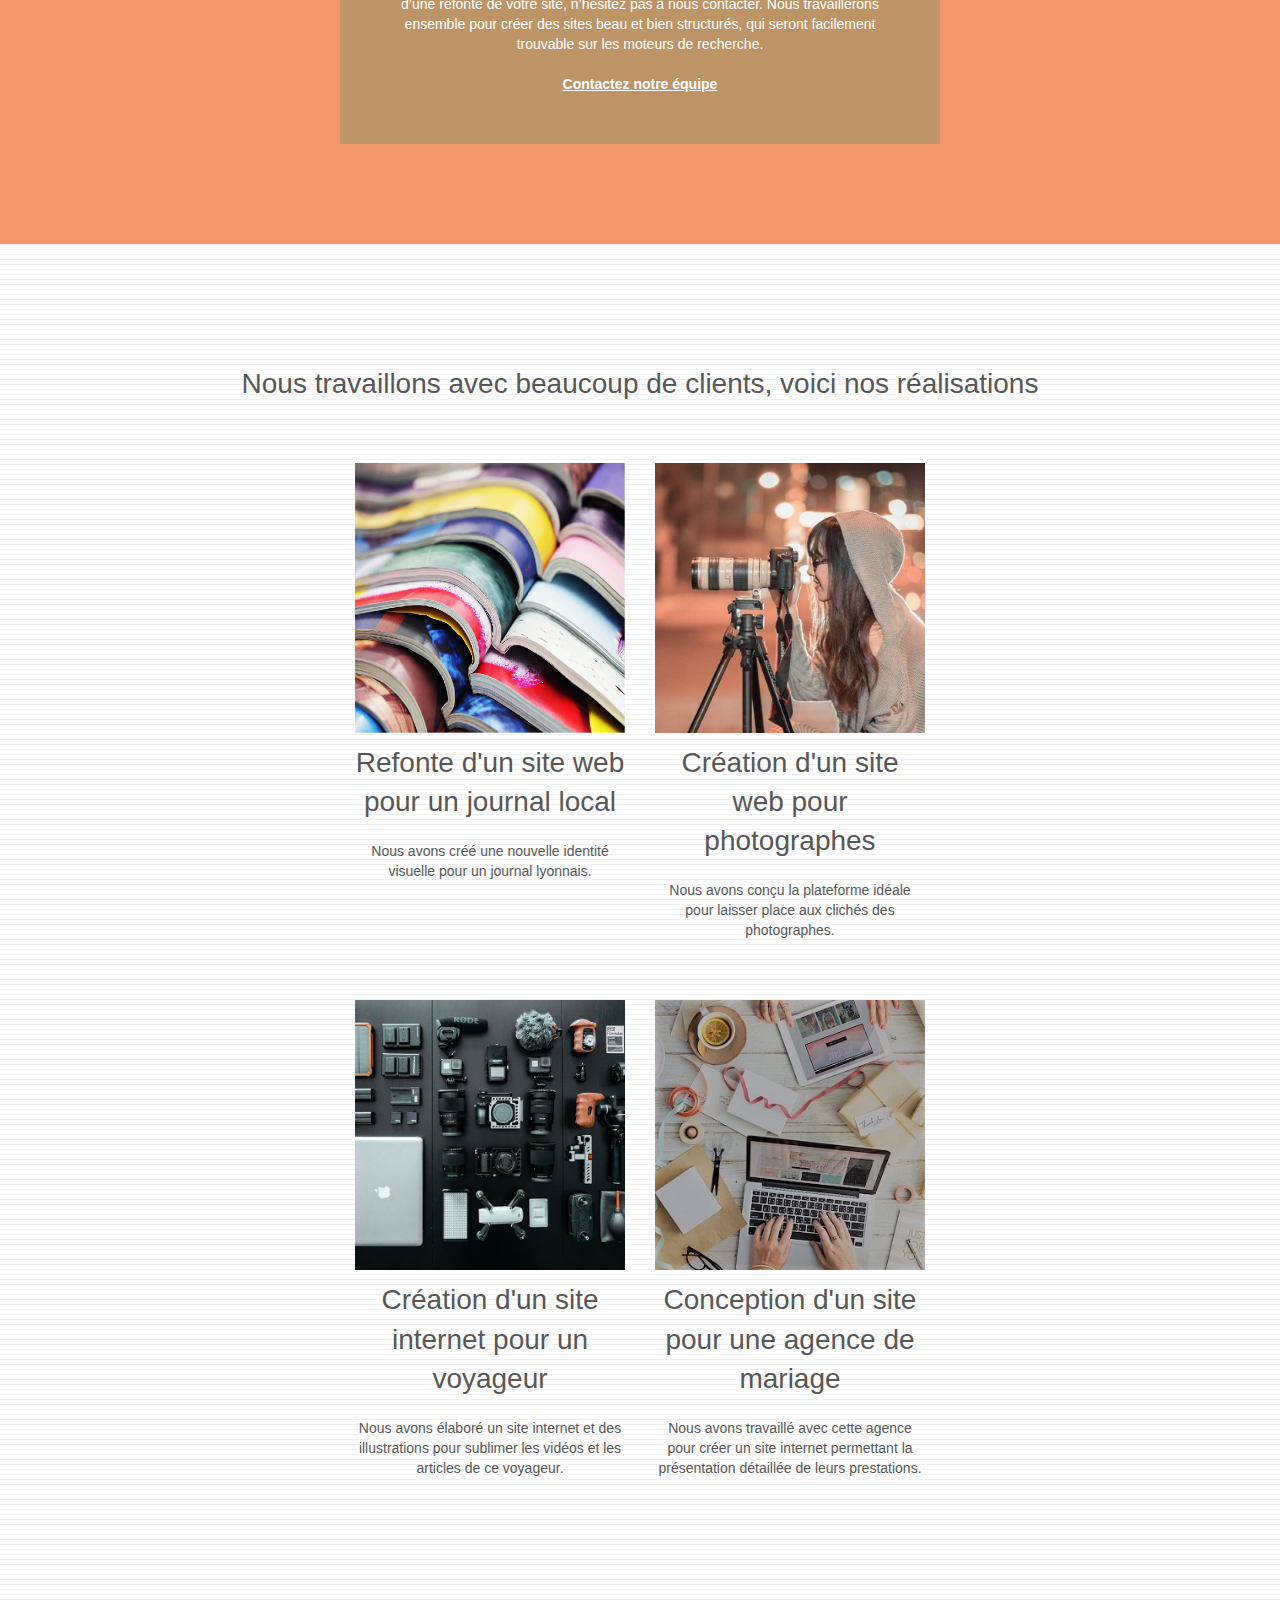
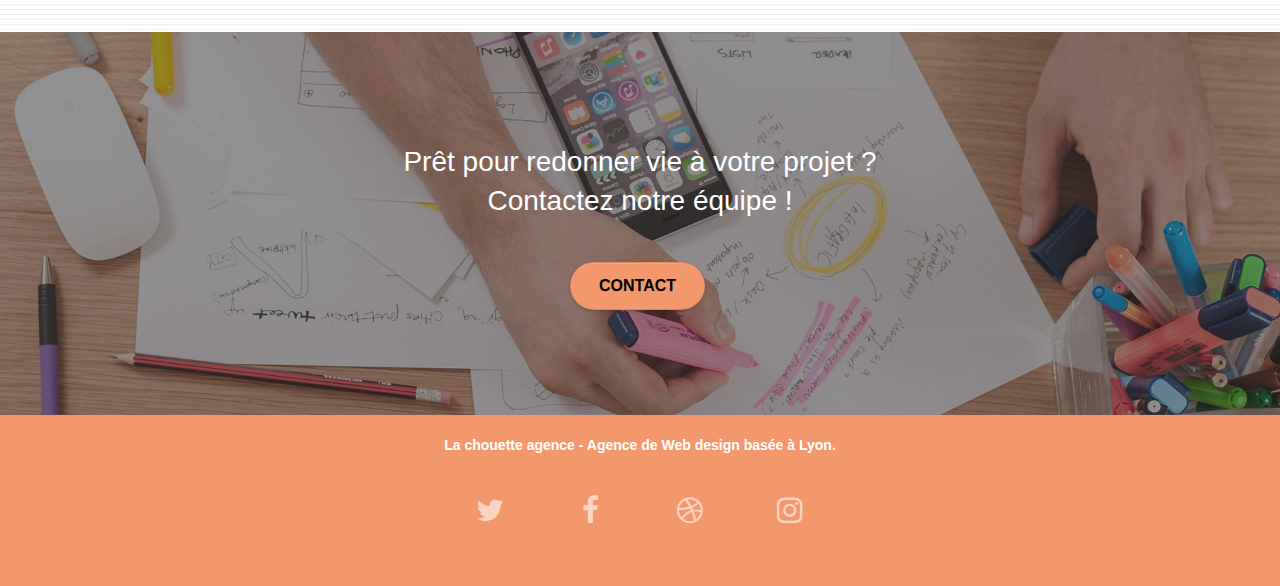
==== commit 90c4c500: "webp conversion" ====
--- a/index.html
+++ b/index.html
@@ -7,10 +7,10 @@
 		<meta name="robots" content="index, follow">
 		<meta name="google-site-verification" content="4RukmcJDW3Z5JMfzsbaiPiOfcgIghP70BlbzWwU70LM"/>
 		<link rel="shortcut icon" type="image/png" href="favicon.jpg">
-		<link rel="stylesheet" type="text/css" href="../css/bootstrap.css">
-		<link rel="stylesheet" type="text/css" href="/style.css">
-		<link rel="stylesheet" type="text/css" href="../css/font-awesome.css">
-		<link rel="stylesheet" type="text/css" href="../css/et-line.css">
+		<link rel="stylesheet" type="text/css" href="./css/bootstrap.css">
+		<link rel="stylesheet" type="text/css" href="style.css">
+		<link rel="stylesheet" type="text/css" href="./css/font-awesome.css">
+		<link rel="stylesheet" type="text/css" href="./css/et-line.css">
 		<script defer src="./js/jquery-2.1.0.js"></script>
 		<script defer src="./js/bootstrap.js"></script>
 		<script defer src="./js/blocs.js"></script>
@@ -37,7 +37,7 @@
 				<nav class="navbar row">
 					<div class="navbar-header">
 						<a class="navbar-brand" href="index.html">
-							<img src="img/la-chouette-agence.png" alt="Logo d'un chouette en trait noir et fond blanc" height="40" />
+							<img src="img/la-chouette-agence.webp" alt="Logo d'un chouette en trait noir et fond blanc" height="40" />
 						</a>
 						<button id="nav-toggle" type="button" class="ui-navbar-toggle navbar-toggle" data-toggle="collapse" data-target=".navbar-1">
 							<span class="sr-only">Toggle navigation</span>
@@ -66,7 +66,7 @@
 				<div class="container bloc-lg">
 					<div class="row tight-width-whitespace">
 						<div class="col-sm-12">
-							<img src="img/logo.png" class="center-block image-resize-mode" width="100" alt="Logo de l'agence, une chouette sur trait orangé sur fond noir" />
+							<img src="img/logo.webp" class="center-block image-resize-mode" width="100" alt="Logo de l'agence, une chouette sur trait orangé sur fond noir" />
 							<h1 class="text-center hero-bloc-text tc-white ">
 								La chouette agence.
 							</h1>
--- a/style.css
+++ b/style.css
@@ -1 +1 @@
-body{margin:0;padding:0;background:#FFF;overflow-x:hidden;-webkit-font-smoothing:antialiased;-moz-osx-font-smoothing:grayscale}a,button{transition:all .3s ease-in-out;outline:none!important}a:hover{text-decoration:none;cursor:pointer}#page-loading-blocs-notifaction{position:fixed;top:0;bottom:0;width:100%;z-index:100000;background:#fff url("img/pageload-spinner.gif") no-repeat center center}.bloc{width:100%;clear:both;background:50% 50% no-repeat;-webkit-background-size:cover;-moz-background-size:cover;-o-background-size:cover;background-size:cover;position:relative}.bloc .container{padding-left:0;padding-right:0}.bloc-lg{padding:100px 50px}.bloc-md{padding:50px}.bloc-sm{padding:20px 50px}.bg-center,.bg-l-edge,.bg-r-edge,.bg-t-edge,.bg-b-edge,.bg-tl-edge,.bg-bl-edge,.bg-tr-edge,.bg-br-edge,.bg-repeat{-webkit-background-size:auto!important;-moz-background-size:auto!important;-o-background-size:auto!important;background-size:auto!important}.bg-repeat{background:repeat}.bg-t-edge{background:top no-repeat}.bloc-bg-texture::before{content:"";background-size:2px 2px;position:absolute;top:0;bottom:0;left:0;right:0}.texture-paper::before{background:url("img/texture-paper.png");background-size:280px 280px}.b-parallax{background-attachment:fixed}.d-bloc{color:rgba(255,255,255,.7)}.d-bloc button:hover{color:rgba(255,255,255,.9)}.d-bloc .icon-round,.d-bloc .icon-square,.d-bloc .icon-rounded,.d-bloc .icon-semi-rounded-a,.d-bloc .icon-semi-rounded-b{border-color:rgba(255,255,255,.9)}.d-bloc .divider-h span{border-color:rgba(255,255,255,.2)}.d-bloc .a-btn,.d-bloc .navbar a,.d-bloc .navbar-brand,.d-bloc a .icon-sm,.d-bloc a .icon-md,.d-bloc a .icon-lg,.d-bloc a .icon-xl,.d-bloc h1 a,.d-bloc h2 a,.d-bloc h3 a,.d-bloc h4 a,.d-bloc h5 a,.d-bloc h6 a,.d-bloc p a{color:rgba(255,255,255,.6)}.d-bloc .a-btn:hover,.d-bloc .navbar a:hover,.d-bloc .navbar-brand:hover,.d-bloc a:hover .icon-sm,.d-bloc a:hover .icon-md,.d-bloc a:hover .icon-lg,.d-bloc a:hover .icon-xl,.d-bloc h1 a:hover,.d-bloc h2 a:hover,.d-bloc h3 a:hover,.d-bloc h4 a:hover,.d-bloc h5 a:hover,.d-bloc h6 a:hover,.d-bloc p a:hover{color:rgba(255,255,255,1)}.d-bloc .navbar-toggle .icon-bar{background:rgba(255,255,255,1)}.d-bloc .btn-wire,.d-bloc .btn-wire:hover{color:rgba(255,255,255,1);border-color:rgba(255,255,255,1)}.d-bloc .panel{color:rgba(0,0,0,.5)}.d-bloc .panel button:hover{color:rgba(0,0,0,.7)}.d-bloc .panel icon{border-color:rgba(0,0,0,.7)}.d-bloc .panel .divider-h span{border-color:rgba(0,0,0,.1)}.d-bloc .panel .a-btn{color:rgba(0,0,0,.6)}.d-bloc .panel .a-btn:hover{color:rgba(0,0,0,1)}.d-bloc .panel .btn-wire,.d-bloc .panel .btn-wire:hover{color:rgba(0,0,0,.7);border-color:rgba(0,0,0,.3)}.d-bloc .panel,.l-bloc{color:rgba(0,0,0,.5)}.d-bloc .panel button:hover,.l-bloc button:hover{color:rgba(0,0,0,.7)}.l-bloc .icon-round,.l-bloc .icon-square,.l-bloc .icon-rounded,.l-bloc .icon-semi-rounded-a,.l-bloc .icon-semi-rounded-b{border-color:rgba(0,0,0,.7)}.d-bloc .panel .divider-h span,.l-bloc .divider-h span{border-color:rgba(0,0,0,.1)}.d-bloc .panel .a-btn,.l-bloc .a-btn,.l-bloc .navbar a,.l-bloc .navbar-brand,.l-bloc a .icon-sm,.l-bloc a .icon-md,.l-bloc a .icon-lg,.l-bloc a .icon-xl,.l-bloc h1 a,.l-bloc h2 a,.l-bloc h3 a,.l-bloc h4 a,.l-bloc h5 a,.l-bloc h6 a,.l-bloc p a{color:rgba(0,0,0,.6)}.d-bloc .panel .a-btn:hover,.l-bloc .a-btn:hover,.l-bloc .navbar a:hover,.l-bloc .navbar-brand:hover,.l-bloc a:hover .icon-sm,.l-bloc a:hover .icon-md,.l-bloc a:hover .icon-lg,.l-bloc a:hover .icon-xl,.l-bloc h1 a:hover,.l-bloc h2 a:hover,.l-bloc h3 a:hover,.l-bloc h4 a:hover,.l-bloc h5 a:hover,.l-bloc h6 a:hover,.l-bloc p a:hover{color:rgba(0,0,0,1)}.l-bloc .navbar-toggle .icon-bar{color:rgba(0,0,0,.6)}.d-bloc .panel .btn-wire,.d-bloc .panel .btn-wire:hover,.l-bloc .btn-wire,.l-bloc .btn-wire:hover{color:rgba(0,0,0,.7);border-color:rgba(0,0,0,.3)}.voffset{margin-top:30px}.voffset-lg{margin-top:80px}.row-no-gutters{margin-right:0;margin-left:0}.row.row-no-gutters>[class^="col-"],.row.row-no-gutters>[class*=" col-"]{padding-right:0;padding-left:0}#bloc-1-hero h1{font-size:32px}.navbar{margin-bottom:0;z-index:1}.navbar-brand{height:auto;padding:3px 15px;font-size:25px;font-weight:normal;font-weight:600;line-height:44px}.navbar-brand img{max-height:200px;margin:0 5px 0 0;display:inline}.navbar-brand img[src$=svg]{min-width:100px}.nav-center .navbar-brand img{margin:0}.navbar .nav{padding-top:2px;margin-right:-16px;float:right;z-index:1}.nav>li{float:left;margin-top:4px;font-size:16px}.navbar-nav .open .dropdown-menu>li>a{text-align:inherit}.nav>li a:hover,.nav>li a:focus{background:transparent}.navbar-toggle{margin:10px 10px 0 0;border:0}.navbar-toggle:hover{background:transparent!important}.navbar-toggle .icon-bar{background-color:rgba(0,0,0,.5);width:26px}.nav-invert .navbar .nav{float:left}.nav-invert .navbar-header,.nav-invert .navbar-brand{float:right;position:relative;z-index:2}.text-center{text-align:center}@media(min-width:768px){.site-navigation{position:absolute;top:50%;right:20px;transform:translate(0,-50%);-webkit-transform:translateY(-50%)}.nav>li .dropdown-menu a,.nav>li .dropdown-menu a:hover{color:#484848}.nav-invert .site-navigation{left:0;right:0}.nav-center{text-align:center}.nav-center .navbar-header{width:100%}.nav-center .navbar-header,.nav-center .navbar-brand,.nav-center .nav>li{float:none;display:inline-block}.nav-center .site-navigation{position:relative;width:100%;right:0;margin-right:0;margin-top:20px}.nav-center.mini-nav .navbar-toggle{float:none;margin:10px auto 0}}.nav>li>.dropdown a{background:none!important;display:block;padding:14px 15px}nav .caret{margin:0 5px}.dropdown-menu .dropdown-menu{top:-8px;left:100%}.dropdown-menu .dropmenu-flow-right{top:100%;left:0;margin-left:-1px;border-top-left-radius:0;border-top-right-radius:0}.dropdown-menu .dropdown span{border:4px solid black;border-top-color:transparent;border-right-color:transparent;border-bottom-color:transparent;margin:6px -5px 0 0!important;float:right}.mg-md{margin-top:10px;margin-bottom:20px}.mg-lg{margin-top:10px;margin-bottom:40px}.btn{margin:0 5px 5px 0}.btn.pull-right{margin:0 0 5px 5px}.btn-d,.btn-d:hover,.btn-d:focus{color:#FFF;background:rgba(0,0,0,.3)}button{outline:none!important}.btn-rd{border-radius:40px}.btn-clean{border:1px solid rgba(0,0,0,.08);border-bottom-color:rgba(0,0,0,.1);text-shadow:0 1px 0 rgba(0,0,1,.1);box-shadow:0 1px 3px rgba(0,0,1,.25),inset 0 1px 0 0 rgba(255,255,255,.15)}.icon-md{font-size:30px!important}.icon-lg{font-size:60px!important}.sm-shadow{text-shadow:0 1px 2px rgba(0,0,0,.3)}.panel-sq,.panel-sq .panel-heading,.panel-sq .panel-footer{border-radius:0}.panel-rd{border-radius:30px}.panel-rd .panel-heading{border-radius:29px 29px 0 0}.panel-rd .panel-footer{border-radius:0 0 29px 29px}.form-control{border-color:rgba(0,0,0,.1);box-shadow:none}.scrollToTop{width:40px;height:40px;position:fixed;bottom:20px;right:20px;opacity:0;z-index:500;transition:all .3s ease-in-out}.scrollToTop span{margin-top:6px}.showScrollTop{font-size:14px;opacity:1}a[data-lightbox]{position:relative;display:block;text-align:center}a[data-lightbox]:hover::before{content:"+";font-family:"HelveticaNeue-Light","Helvetica Neue Light","Helvetica Neue",Helvetica,Arial;font-size:32px;width:50px;height:50px;margin-left:-25px;border-radius:50%;background:rgba(0,0,0,.6);color:#FFF;font-weight:100;z-index:1;position:absolute;top:50%;transform:translateY(-50%);-webkit-transform:translateY(-50%)}a[data-lightbox]:hover img{opacity:.6;-webkit-animation-fill-mode:none;animation-fill-mode:none}#lightbox-modal{display:flex;align-items:center}#lightbox-modal .modal-dialog{width:90%;max-width:900px;margin:0 auto 0}#lightbox-modal .modal-dialog img{max-height:90vh;margin:0 auto}.lightbox-caption{padding:20px;color:#FFF;background:rgba(0,0,0,.5);position:absolute;left:15px;right:15px;bottom:5px}.close-lightbox{color:#FFF;font-size:30px;position:absolute;top:20px;right:20px;z-index:20;background:rgba(0,0,0,.5);border:0;line-height:30px;padding:0 9px 5px;opacity:.3}.close-lightbox:hover,.next-lightbox:hover,.prev-lightbox:hover{opacity:1.0;color:#FFF}.next-lightbox,.prev-lightbox{font-size:20px;color:rgba(255,255,255,.9);background:rgba(0,0,0,.5);transition:all .2s ease-in-out;position:absolute;top:45%;z-index:1;opacity:.4}.next-lightbox{padding:6px 8px 1px 13px;right:25px}.prev-lightbox{padding:6px 13px 1px 10px;left:25px}.snapshot-lb .modal-body{padding-bottom:45px}.snapshot-lb .lightbox-caption{padding:0;color:rgba(0,0,0,.5);background:0}h1,h2,h3,h4,h5,h6,p,label,.btn,a{font-family:"helvetica";font-weight:400;color:#575757!important}.container{max-width:1440px;margin:0 auto}.hero-bloc-text{font-size:38px}.hero-bloc-text-sub{font-size:36px}.statement-bloc-text{line-height:26px;font-style:italic;font-size:20px;text-align:center;font-weight:lighter;max-width:520px;margin:auto auto auto auto}p{font-size:1em}cite{font-size:.8em}.tight-width-whitespace{max-width:600px;margin:auto auto auto auto}.h1{font-size:20px;font-family:"Open Sans"}.cta-hero{margin-top:22px;color:#fff!important;text-transform:uppercase;padding:12px 28px 12px 28px;font-size:16px;font-weight:700}.social{max-width:400px;margin:40px auto}h2{font-size:2em;line-height:1.4em}h3{font-size:15px;text-transform:uppercase;font-weight:700;color:#333!important}.med-width-whitespace{max-width:800px;margin:auto auto auto auto;box-shadow:0 0 0 #000}h1{color:#333!important}h4{color:#333!important}.icons{margin-bottom:14px;margin-top:24px}.white{color:#fff!important}.portfolio-thumb{margin:auto}.portfolio-row{margin-bottom:44px;margin-top:50px}.avatar{box-shadow:0 4px 9px rgba(0,0,0,0.3)}.black-background{background-color:rgba(165,147,99,0.7);padding:40px 40px 40px 40px}.bold-link{font-weight:900;text-decoration:underline!important}.bgc-white{background-color:#fff}.bgc-dark-slate-blue{background-color:#364577}.bgc-atomic-tangerine{background-color:#f3976c}.tc-white{color:white!important}.btn-atomic-tangerine{background:#f3976c;color:#000!important}.btn-atomic-tangerine:hover{background:#c27956!important;color:#fff!important}.ltc-white{color:#fff!important}.ltc-white:hover{color:#ccc!important}.ltc-atomic-tangerine{color:#f3976c!important}.ltc-atomic-tangerine:hover{color:#c27956!important}.icon-dark-slate-blue{color:#364577!important;border-color:#364577!important}.bg-dots-bg{background-image:url("img/dots-bg.png")}.bg-lines-h2-bg{background-image:url("img/lines-h2-bg.png")}.bg-banniere{background-image:url("img/la-chouette-agence-banniere.webp")}.bg-presentation{background-image:url("img/image-de-presentation.webp")}.adress-contact{display:flex;flex-direction:column;align-items:center}.col-sm-6{width:50%}.col-sm-7{text-align:center;font-size:1.3em}.bloc-button{margin-bottom:40px}@media(max-width:1024px){.bloc{padding-left:20px;padding-right:20px}.bloc.full-width-bloc,.bloc-tile-2.full-width-bloc .container,.bloc-tile-3.full-width-bloc .container,.bloc-tile-4.full-width-bloc .container{padding-left:0;padding-right:0}}@media(max-width:992px) and (min-width:768px){.navbar .nav{max-width:80%}.nav-center.navbar .nav{max-width:100%}}@media only screen and (min-device-width:768px) and (max-device-width:1024px) and (orientation:landscape){.b-parallax{background-attachment:scroll}}@media only screen and (min-device-width:1024px) and (max-device-width:1366px) and (-webkit-min-device-pixel-ratio:1.5){.b-parallax{background-attachment:scroll}}@media(max-width:991px){.container{width:100%}.b-parallax{background-attachment:scroll}.page-container,#hero-bloc{overflow-x:hidden;position:relative}.bloc{padding-left:constant(safe-area-inset-left);padding-right:constant(safe-area-inset-right)}.bloc-group,.bloc-group .bloc{display:block;width:100%}.bloc-fill-screen .fill-bloc-top-edge,.bloc-fill-screen .fill-bloc-bottom-edge{padding:0 20px;padding-left:constant(safe-area-inset-left);padding-right:constant(safe-area-inset-right)}}@media(max-width:767px){.page-container{overflow-x:hidden;position:relative}h1,h2,h3,h4,h5,h6,p,#disqus_thread{padding-left:10px!important;padding-right:10px!important}.b-parallax{background-attachment:scroll}.navbar .nav{padding-top:0;border-top:1px solid rgba(0,0,0,.2);float:none!important}.navbar.row{margin-left:0;margin-right:0}.site-navigation{position:inherit;transform:none;-webkit-transform:none;-ms-transform:none}.nav>li{margin-top:0;border-bottom:1px solid rgba(0,0,0,.1);background:rgba(0,0,0,.05);text-align:left;padding-left:15px;width:100%}.nav>li:hover{background:rgba(0,0,0,.08)}.dropdown .dropdown a .caret{float:none;margin:5px 0 0 10px!important;border:4px solid black;border-bottom-color:transparent;border-right-color:transparent;border-left-color:transparent}#hero-bloc .navbar .nav{background:rgba(0,0,0,.8)}#hero-bloc .navbar .nav a{color:rgba(255,255,255,.6)}.hero{padding:50px 0}.hero-nav{left:-1px;right:-1px}.navbar-collapse{padding:0;overflow-x:hidden;-webkit-box-shadow:none;box-shadow:none}.navbar-brand img{max-height:40px;width:auto}.nav-invert .navbar-header{float:none;width:100%}.nav-invert .navbar-toggle{float:left;margin-left:10px}.bloc{padding-left:0;padding-right:0}.bloc-xxl,.bloc-xl,.bloc-lg{padding:40px 0}.bloc-sm,.bloc-md{padding-left:0;padding-right:0}.bloc-tile-2 .container,.bloc-tile-3 .container,.bloc-tile-4 .container,.bloc-fill-screen .fill-bloc-top-edge,.bloc-fill-screen .fill-bloc-bottom-edge{padding-left:0;padding-right:0}.a-block{padding:0 10px}.btn-dwn{display:none}.voffset{margin-top:5px}.voffset-md{margin-top:20px}.voffset-lg{margin-top:30px}form{padding:5px}.close-lightbox{display:inline-block}.blocsapp-device-iphone5{background-size:216px 425px;padding-top:60px;width:216px;height:425px}.blocsapp-device-iphone5 img{width:180px;height:320px}.col-sm-6{width:80%}}@media(max-width:425px){.bloc{padding-left:0;padding-right:0}}@media(max-width:767px){.bloc-mob-center-text{text-align:center}.social{display:flex;justify-content:space-between;margin:20px auto}.bloc-lg{text-align:center}.col-sm-10{width:100%}.img-responsive{width:450px}}+body{margin:0;padding:0;background:#FFF;overflow-x:hidden;-webkit-font-smoothing:antialiased;-moz-osx-font-smoothing:grayscale}a,button{transition:all .3s ease-in-out;outline:none!important}a:hover{text-decoration:none;cursor:pointer}#page-loading-blocs-notifaction{position:fixed;top:0;bottom:0;width:100%;z-index:100000;background:#fff url("img/pageload-spinner.gif") no-repeat center center}.bloc{width:100%;clear:both;background:50% 50% no-repeat;-webkit-background-size:cover;-moz-background-size:cover;-o-background-size:cover;background-size:cover;position:relative}.bloc .container{padding-left:0;padding-right:0}.bloc-lg{padding:100px 50px}.bloc-md{padding:50px}.bloc-sm{padding:20px 50px}.bg-center,.bg-l-edge,.bg-r-edge,.bg-t-edge,.bg-b-edge,.bg-tl-edge,.bg-bl-edge,.bg-tr-edge,.bg-br-edge,.bg-repeat{-webkit-background-size:auto!important;-moz-background-size:auto!important;-o-background-size:auto!important;background-size:auto!important}.bg-repeat{background:repeat}.bg-t-edge{background:top no-repeat}.bloc-bg-texture::before{content:"";background-size:2px 2px;position:absolute;top:0;bottom:0;left:0;right:0}.texture-paper::before{background:url("img/texture-paper.w");background-size:280px 280px}.b-parallax{background-attachment:fixed}.d-bloc{color:rgba(255,255,255,.7)}.d-bloc button:hover{color:rgba(255,255,255,.9)}.d-bloc .icon-round,.d-bloc .icon-square,.d-bloc .icon-rounded,.d-bloc .icon-semi-rounded-a,.d-bloc .icon-semi-rounded-b{border-color:rgba(255,255,255,.9)}.d-bloc .divider-h span{border-color:rgba(255,255,255,.2)}.d-bloc .a-btn,.d-bloc .navbar a,.d-bloc .navbar-brand,.d-bloc a .icon-sm,.d-bloc a .icon-md,.d-bloc a .icon-lg,.d-bloc a .icon-xl,.d-bloc h1 a,.d-bloc h2 a,.d-bloc h3 a,.d-bloc h4 a,.d-bloc h5 a,.d-bloc h6 a,.d-bloc p a{color:rgba(255,255,255,.6)}.d-bloc .a-btn:hover,.d-bloc .navbar a:hover,.d-bloc .navbar-brand:hover,.d-bloc a:hover .icon-sm,.d-bloc a:hover .icon-md,.d-bloc a:hover .icon-lg,.d-bloc a:hover .icon-xl,.d-bloc h1 a:hover,.d-bloc h2 a:hover,.d-bloc h3 a:hover,.d-bloc h4 a:hover,.d-bloc h5 a:hover,.d-bloc h6 a:hover,.d-bloc p a:hover{color:rgba(255,255,255,1)}.d-bloc .navbar-toggle .icon-bar{background:rgba(255,255,255,1)}.d-bloc .btn-wire,.d-bloc .btn-wire:hover{color:rgba(255,255,255,1);border-color:rgba(255,255,255,1)}.d-bloc .panel{color:rgba(0,0,0,.5)}.d-bloc .panel button:hover{color:rgba(0,0,0,.7)}.d-bloc .panel icon{border-color:rgba(0,0,0,.7)}.d-bloc .panel .divider-h span{border-color:rgba(0,0,0,.1)}.d-bloc .panel .a-btn{color:rgba(0,0,0,.6)}.d-bloc .panel .a-btn:hover{color:rgba(0,0,0,1)}.d-bloc .panel .btn-wire,.d-bloc .panel .btn-wire:hover{color:rgba(0,0,0,.7);border-color:rgba(0,0,0,.3)}.d-bloc .panel,.l-bloc{color:rgba(0,0,0,.5)}.d-bloc .panel button:hover,.l-bloc button:hover{color:rgba(0,0,0,.7)}.l-bloc .icon-round,.l-bloc .icon-square,.l-bloc .icon-rounded,.l-bloc .icon-semi-rounded-a,.l-bloc .icon-semi-rounded-b{border-color:rgba(0,0,0,.7)}.d-bloc .panel .divider-h span,.l-bloc .divider-h span{border-color:rgba(0,0,0,.1)}.d-bloc .panel .a-btn,.l-bloc .a-btn,.l-bloc .navbar a,.l-bloc .navbar-brand,.l-bloc a .icon-sm,.l-bloc a .icon-md,.l-bloc a .icon-lg,.l-bloc a .icon-xl,.l-bloc h1 a,.l-bloc h2 a,.l-bloc h3 a,.l-bloc h4 a,.l-bloc h5 a,.l-bloc h6 a,.l-bloc p a{color:rgba(0,0,0,.6)}.d-bloc .panel .a-btn:hover,.l-bloc .a-btn:hover,.l-bloc .navbar a:hover,.l-bloc .navbar-brand:hover,.l-bloc a:hover .icon-sm,.l-bloc a:hover .icon-md,.l-bloc a:hover .icon-lg,.l-bloc a:hover .icon-xl,.l-bloc h1 a:hover,.l-bloc h2 a:hover,.l-bloc h3 a:hover,.l-bloc h4 a:hover,.l-bloc h5 a:hover,.l-bloc h6 a:hover,.l-bloc p a:hover{color:rgba(0,0,0,1)}.l-bloc .navbar-toggle .icon-bar{color:rgba(0,0,0,.6)}.d-bloc .panel .btn-wire,.d-bloc .panel .btn-wire:hover,.l-bloc .btn-wire,.l-bloc .btn-wire:hover{color:rgba(0,0,0,.7);border-color:rgba(0,0,0,.3)}.voffset{margin-top:30px}.voffset-lg{margin-top:80px}.row-no-gutters{margin-right:0;margin-left:0}.row.row-no-gutters>[class^="col-"],.row.row-no-gutters>[class*=" col-"]{padding-right:0;padding-left:0}#bloc-1-hero h1{font-size:32px}.navbar{margin-bottom:0;z-index:1}.navbar-brand{height:auto;padding:3px 15px;font-size:25px;font-weight:normal;font-weight:600;line-height:44px}.navbar-brand img{max-height:200px;margin:0 5px 0 0;display:inline}.navbar-brand img[src$=svg]{min-width:100px}.nav-center .navbar-brand img{margin:0}.navbar .nav{padding-top:2px;margin-right:-16px;float:right;z-index:1}.nav>li{float:left;margin-top:4px;font-size:16px}.navbar-nav .open .dropdown-menu>li>a{text-align:inherit}.nav>li a:hover,.nav>li a:focus{background:transparent}.navbar-toggle{margin:10px 10px 0 0;border:0}.navbar-toggle:hover{background:transparent!important}.navbar-toggle .icon-bar{background-color:rgba(0,0,0,.5);width:26px}.nav-invert .navbar .nav{float:left}.nav-invert .navbar-header,.nav-invert .navbar-brand{float:right;position:relative;z-index:2}.text-center{text-align:center}@media(min-width:768px){.site-navigation{position:absolute;top:50%;right:20px;transform:translate(0,-50%);-webkit-transform:translateY(-50%)}.nav>li .dropdown-menu a,.nav>li .dropdown-menu a:hover{color:#484848}.nav-invert .site-navigation{left:0;right:0}.nav-center{text-align:center}.nav-center .navbar-header{width:100%}.nav-center .navbar-header,.nav-center .navbar-brand,.nav-center .nav>li{float:none;display:inline-block}.nav-center .site-navigation{position:relative;width:100%;right:0;margin-right:0;margin-top:20px}.nav-center.mini-nav .navbar-toggle{float:none;margin:10px auto 0}}.nav>li>.dropdown a{background:none!important;display:block;padding:14px 15px}nav .caret{margin:0 5px}.dropdown-menu .dropdown-menu{top:-8px;left:100%}.dropdown-menu .dropmenu-flow-right{top:100%;left:0;margin-left:-1px;border-top-left-radius:0;border-top-right-radius:0}.dropdown-menu .dropdown span{border:4px solid black;border-top-color:transparent;border-right-color:transparent;border-bottom-color:transparent;margin:6px -5px 0 0!important;float:right}.mg-md{margin-top:10px;margin-bottom:20px}.mg-lg{margin-top:10px;margin-bottom:40px}.btn{margin:0 5px 5px 0}.btn.pull-right{margin:0 0 5px 5px}.btn-d,.btn-d:hover,.btn-d:focus{color:#FFF;background:rgba(0,0,0,.3)}button{outline:none!important}.btn-rd{border-radius:40px}.btn-clean{border:1px solid rgba(0,0,0,.08);border-bottom-color:rgba(0,0,0,.1);text-shadow:0 1px 0 rgba(0,0,1,.1);box-shadow:0 1px 3px rgba(0,0,1,.25),inset 0 1px 0 0 rgba(255,255,255,.15)}.icon-md{font-size:30px!important}.icon-lg{font-size:60px!important}.sm-shadow{text-shadow:0 1px 2px rgba(0,0,0,.3)}.panel-sq,.panel-sq .panel-heading,.panel-sq .panel-footer{border-radius:0}.panel-rd{border-radius:30px}.panel-rd .panel-heading{border-radius:29px 29px 0 0}.panel-rd .panel-footer{border-radius:0 0 29px 29px}.form-control{border-color:rgba(0,0,0,.1);box-shadow:none}.scrollToTop{width:40px;height:40px;position:fixed;bottom:20px;right:20px;opacity:0;z-index:500;transition:all .3s ease-in-out}.scrollToTop span{margin-top:6px}.showScrollTop{font-size:14px;opacity:1}a[data-lightbox]{position:relative;display:block;text-align:center}a[data-lightbox]:hover::before{content:"+";font-family:"HelveticaNeue-Light","Helvetica Neue Light","Helvetica Neue",Helvetica,Arial;font-size:32px;width:50px;height:50px;margin-left:-25px;border-radius:50%;background:rgba(0,0,0,.6);color:#FFF;font-weight:100;z-index:1;position:absolute;top:50%;transform:translateY(-50%);-webkit-transform:translateY(-50%)}a[data-lightbox]:hover img{opacity:.6;-webkit-animation-fill-mode:none;animation-fill-mode:none}#lightbox-modal{display:flex;align-items:center}#lightbox-modal .modal-dialog{width:90%;max-width:900px;margin:0 auto 0}#lightbox-modal .modal-dialog img{max-height:90vh;margin:0 auto}.lightbox-caption{padding:20px;color:#FFF;background:rgba(0,0,0,.5);position:absolute;left:15px;right:15px;bottom:5px}.close-lightbox{color:#FFF;font-size:30px;position:absolute;top:20px;right:20px;z-index:20;background:rgba(0,0,0,.5);border:0;line-height:30px;padding:0 9px 5px;opacity:.3}.close-lightbox:hover,.next-lightbox:hover,.prev-lightbox:hover{opacity:1.0;color:#FFF}.next-lightbox,.prev-lightbox{font-size:20px;color:rgba(255,255,255,.9);background:rgba(0,0,0,.5);transition:all .2s ease-in-out;position:absolute;top:45%;z-index:1;opacity:.4}.next-lightbox{padding:6px 8px 1px 13px;right:25px}.prev-lightbox{padding:6px 13px 1px 10px;left:25px}.snapshot-lb .modal-body{padding-bottom:45px}.snapshot-lb .lightbox-caption{padding:0;color:rgba(0,0,0,.5);background:0}h1,h2,h3,h4,h5,h6,p,label,.btn,a{font-family:"helvetica";font-weight:400;color:#575757!important}.container{max-width:1440px;margin:0 auto}.hero-bloc-text{font-size:38px}.hero-bloc-text-sub{font-size:36px}.statement-bloc-text{line-height:26px;font-style:italic;font-size:20px;text-align:center;font-weight:lighter;max-width:520px;margin:auto auto auto auto}p{font-size:1em}cite{font-size:.8em}.tight-width-whitespace{max-width:600px;margin:auto auto auto auto}.h1{font-size:20px;font-family:"Open Sans"}.cta-hero{margin-top:22px;color:#fff!important;text-transform:uppercase;padding:12px 28px 12px 28px;font-size:16px;font-weight:700}.social{max-width:400px;margin:40px auto}h2{font-size:2em;line-height:1.4em}h3{font-size:15px;text-transform:uppercase;font-weight:700;color:#333!important}.med-width-whitespace{max-width:800px;margin:auto auto auto auto;box-shadow:0 0 0 #000}h1{color:#333!important}h4{color:#333!important}.icons{margin-bottom:14px;margin-top:24px}.white{color:#fff!important}.portfolio-thumb{margin:auto}.portfolio-row{margin-bottom:44px;margin-top:50px}.avatar{box-shadow:0 4px 9px rgba(0,0,0,0.3)}.black-background{background-color:rgba(165,147,99,0.7);padding:40px 40px 40px 40px}.bold-link{font-weight:900;text-decoration:underline!important}.bgc-white{background-color:#fff}.bgc-dark-slate-blue{background-color:#364577}.bgc-atomic-tangerine{background-color:#f3976c}.tc-white{color:white!important}.btn-atomic-tangerine{background:#f3976c;color:#000!important}.btn-atomic-tangerine:hover{background:#c27956!important;color:#fff!important}.ltc-white{color:#fff!important}.ltc-white:hover{color:#ccc!important}.ltc-atomic-tangerine{color:#f3976c!important}.ltc-atomic-tangerine:hover{color:#c27956!important}.icon-dark-slate-blue{color:#364577!important;border-color:#364577!important}.bg-dots-bg{background-image:url("img/dots-bg.webp")}.bg-lines-h2-bg{background-image:url("img/lines-h2-bg.webp")}.bg-banniere{background-image:url("img/la-chouette-agence-banniere.webp")}.bg-presentation{background-image:url("img/image-de-presentation.webp")}.adress-contact{display:flex;flex-direction:column;align-items:center}.col-sm-6{width:50%}.col-sm-7{text-align:center;font-size:1.3em}.bloc-button{margin-bottom:40px}@media(max-width:1024px){.bloc{padding-left:20px;padding-right:20px}.bloc.full-width-bloc,.bloc-tile-2.full-width-bloc .container,.bloc-tile-3.full-width-bloc .container,.bloc-tile-4.full-width-bloc .container{padding-left:0;padding-right:0}}@media(max-width:992px) and (min-width:768px){.navbar .nav{max-width:80%}.nav-center.navbar .nav{max-width:100%}}@media only screen and (min-device-width:768px) and (max-device-width:1024px) and (orientation:landscape){.b-parallax{background-attachment:scroll}}@media only screen and (min-device-width:1024px) and (max-device-width:1366px) and (-webkit-min-device-pixel-ratio:1.5){.b-parallax{background-attachment:scroll}}@media(max-width:991px){.container{width:100%}.b-parallax{background-attachment:scroll}.page-container,#hero-bloc{overflow-x:hidden;position:relative}.bloc{padding-left:constant(safe-area-inset-left);padding-right:constant(safe-area-inset-right)}.bloc-group,.bloc-group .bloc{display:block;width:100%}.bloc-fill-screen .fill-bloc-top-edge,.bloc-fill-screen .fill-bloc-bottom-edge{padding:0 20px;padding-left:constant(safe-area-inset-left);padding-right:constant(safe-area-inset-right)}}@media(max-width:767px){.page-container{overflow-x:hidden;position:relative}h1,h2,h3,h4,h5,h6,p,#disqus_thread{padding-left:10px!important;padding-right:10px!important}.b-parallax{background-attachment:scroll}.navbar .nav{padding-top:0;border-top:1px solid rgba(0,0,0,.2);float:none!important}.navbar.row{margin-left:0;margin-right:0}.site-navigation{position:inherit;transform:none;-webkit-transform:none;-ms-transform:none}.nav>li{margin-top:0;border-bottom:1px solid rgba(0,0,0,.1);background:rgba(0,0,0,.05);text-align:left;padding-left:15px;width:100%}.nav>li:hover{background:rgba(0,0,0,.08)}.dropdown .dropdown a .caret{float:none;margin:5px 0 0 10px!important;border:4px solid black;border-bottom-color:transparent;border-right-color:transparent;border-left-color:transparent}#hero-bloc .navbar .nav{background:rgba(0,0,0,.8)}#hero-bloc .navbar .nav a{color:rgba(255,255,255,.6)}.hero{padding:50px 0}.hero-nav{left:-1px;right:-1px}.navbar-collapse{padding:0;overflow-x:hidden;-webkit-box-shadow:none;box-shadow:none}.navbar-brand img{max-height:40px;width:auto}.nav-invert .navbar-header{float:none;width:100%}.nav-invert .navbar-toggle{float:left;margin-left:10px}.bloc{padding-left:0;padding-right:0}.bloc-xxl,.bloc-xl,.bloc-lg{padding:40px 0}.bloc-sm,.bloc-md{padding-left:0;padding-right:0}.bloc-tile-2 .container,.bloc-tile-3 .container,.bloc-tile-4 .container,.bloc-fill-screen .fill-bloc-top-edge,.bloc-fill-screen .fill-bloc-bottom-edge{padding-left:0;padding-right:0}.a-block{padding:0 10px}.btn-dwn{display:none}.voffset{margin-top:5px}.voffset-md{margin-top:20px}.voffset-lg{margin-top:30px}form{padding:5px}.close-lightbox{display:inline-block}.blocsapp-device-iphone5{background-size:216px 425px;padding-top:60px;width:216px;height:425px}.blocsapp-device-iphone5 img{width:180px;height:320px}.col-sm-6{width:80%}}@media(max-width:425px){.bloc{padding-left:0;padding-right:0}}@media(max-width:767px){.bloc-mob-center-text{text-align:center}.bg-banniere{background-image:url("img_responsive/la-chouette-agence-banniere.webp")}.bg-presentation{background-image:url("img_responsive/image-de-presentation.webp")}.social{display:flex;justify-content:space-between;margin:20px auto}.bloc-lg{text-align:center}.col-sm-10{width:100%}.img-responsive{width:450px}}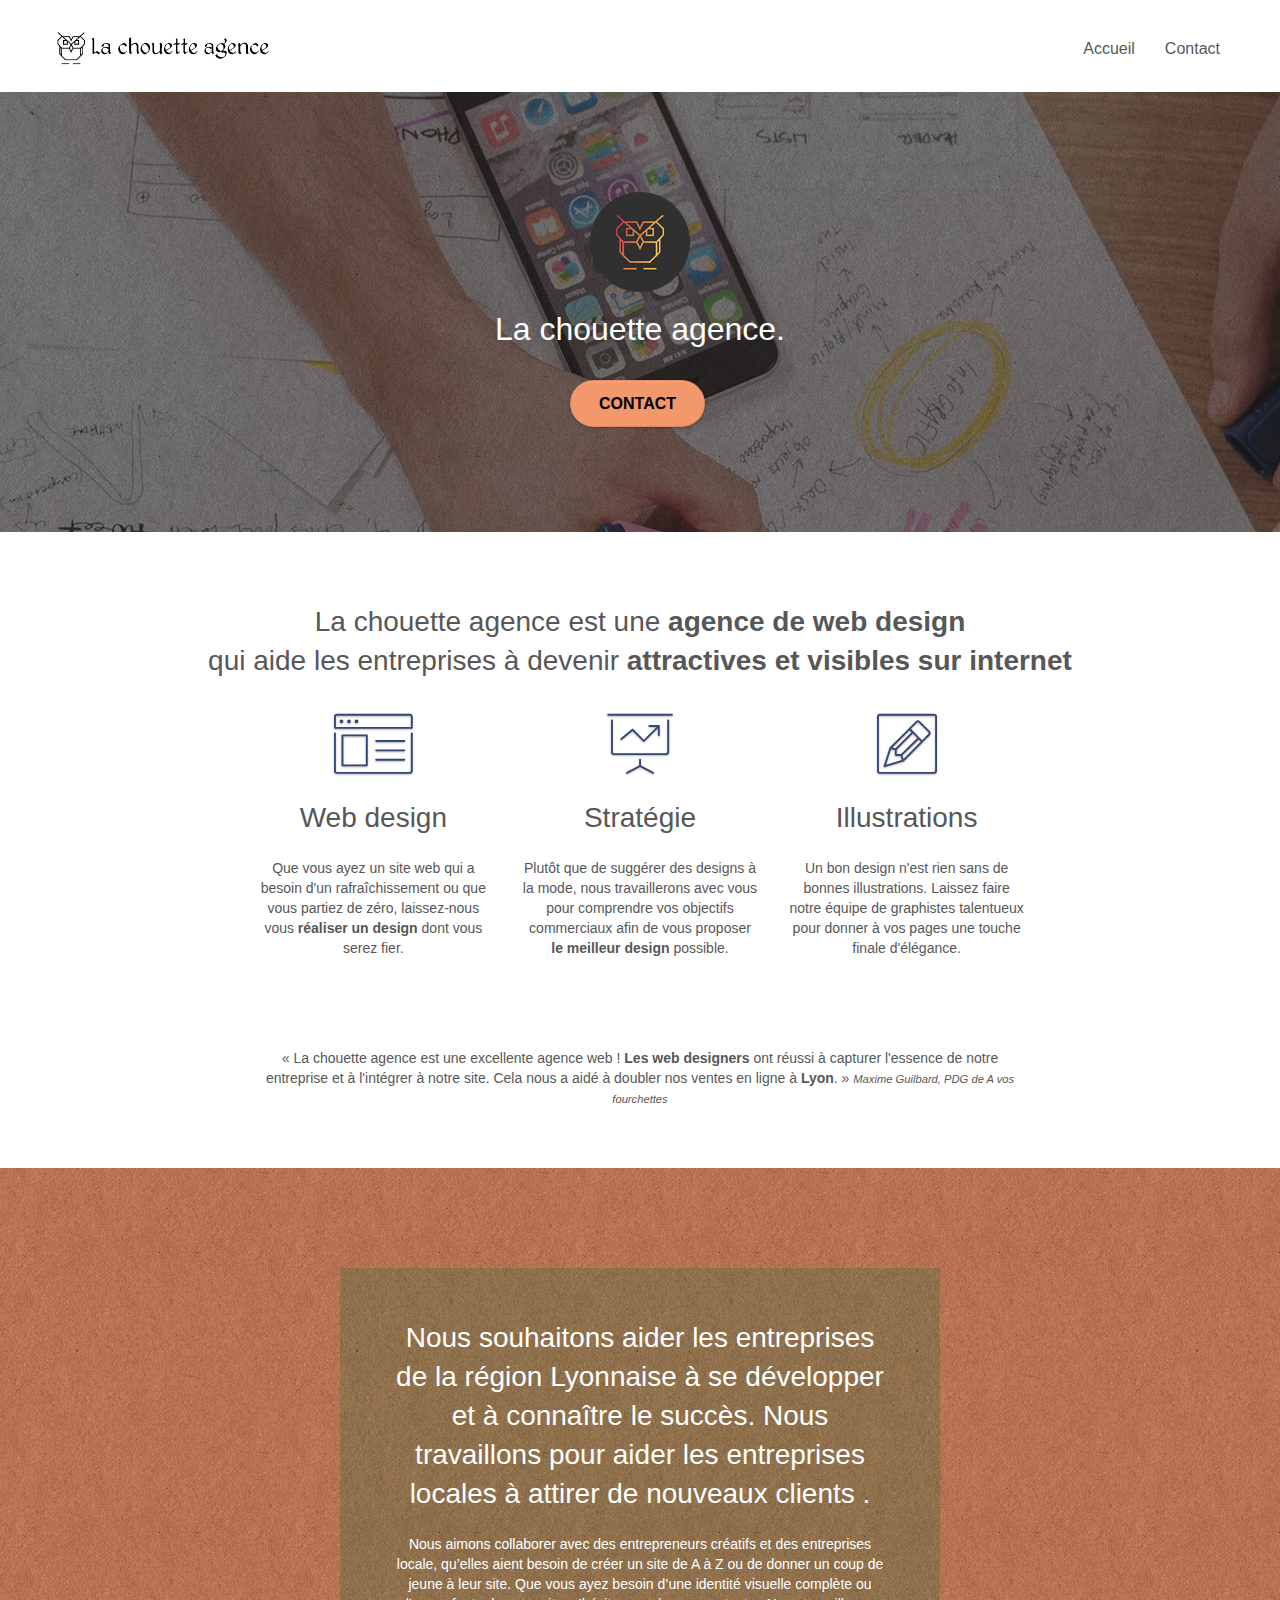
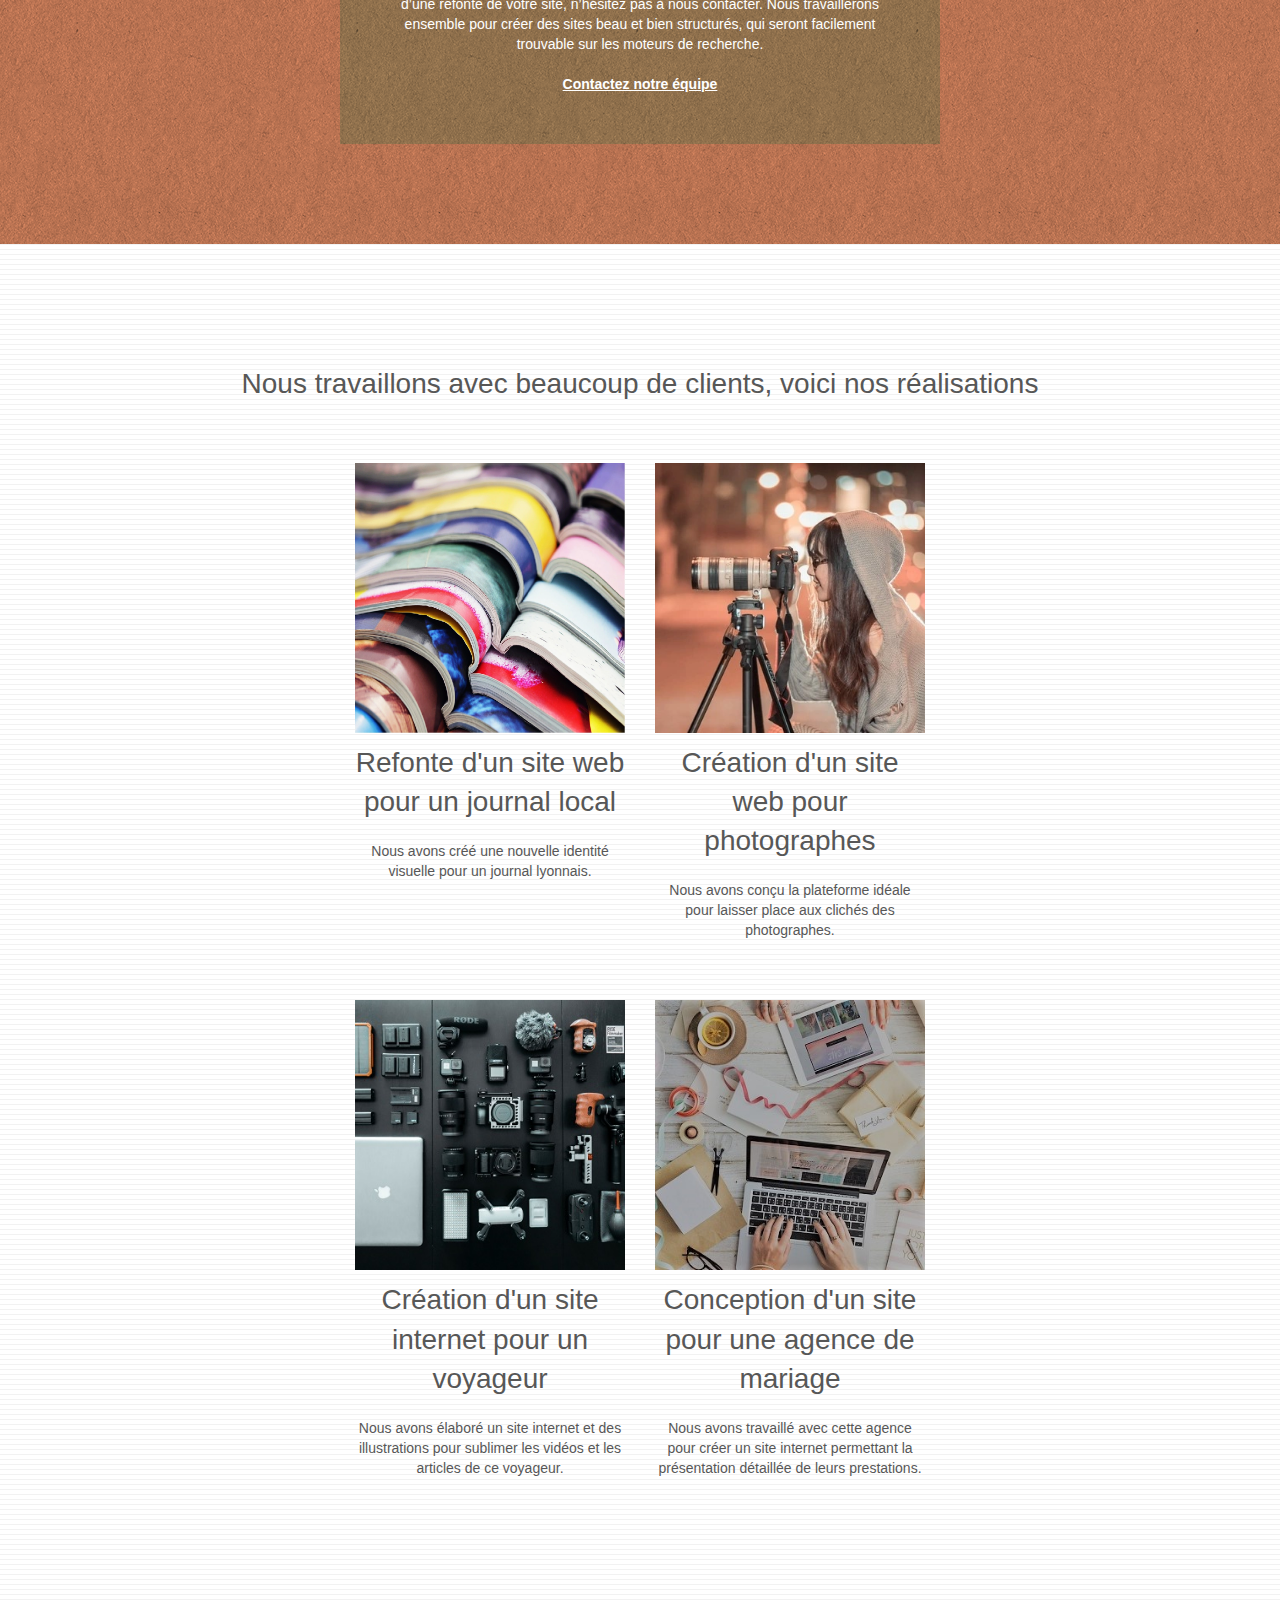
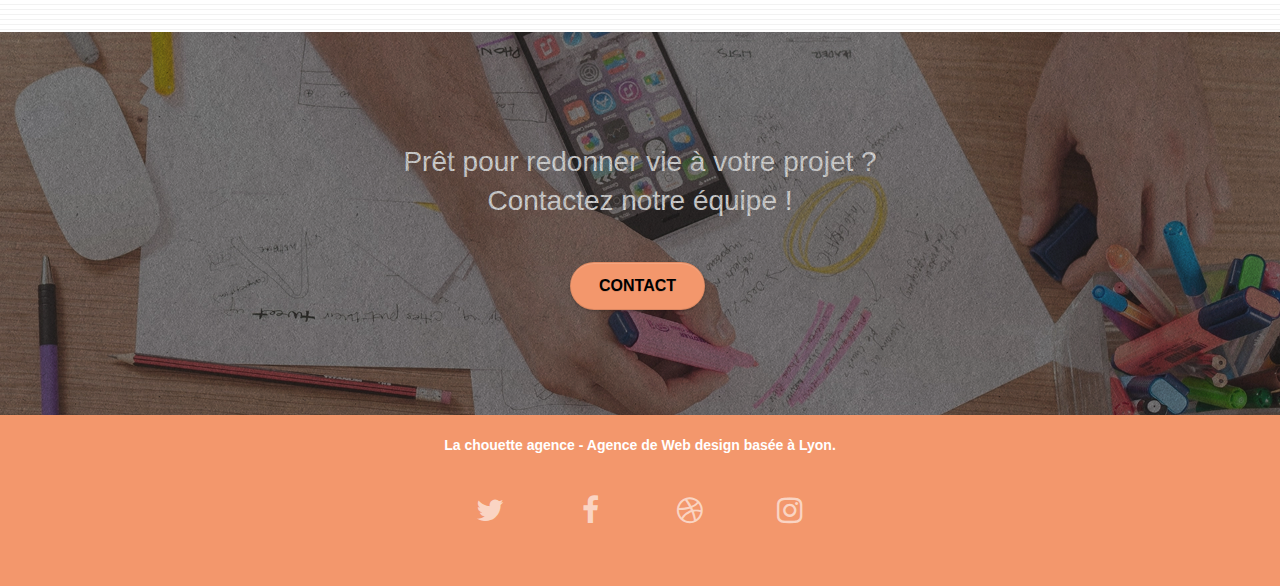
==== commit 9bec4ef7: "Ajustement des fichiers JS & CSS" ====
--- a/index.html
+++ b/index.html
@@ -32,8 +32,8 @@
 		</noscript>
 		<!-- End Google Tag Manager (noscript) -->
 		<!-- bloc-0 -->
-			<header class="bloc bgc-white l-bloc " id="bloc-0">
-				<div class="container bloc-sm">
+		<header class="bloc bgc-white l-bloc " id="bloc-0">
+			<div class="container bloc-sm">
 				<nav class="navbar row">
 					<div class="navbar-header">
 						<a class="navbar-brand" href="index.html">
--- a/style.css
+++ b/style.css
@@ -1 +1 @@
-body{margin:0;padding:0;background:#FFF;overflow-x:hidden;-webkit-font-smoothing:antialiased;-moz-osx-font-smoothing:grayscale}a,button{transition:all .3s ease-in-out;outline:none!important}a:hover{text-decoration:none;cursor:pointer}#page-loading-blocs-notifaction{position:fixed;top:0;bottom:0;width:100%;z-index:100000;background:#fff url("img/pageload-spinner.gif") no-repeat center center}.bloc{width:100%;clear:both;background:50% 50% no-repeat;-webkit-background-size:cover;-moz-background-size:cover;-o-background-size:cover;background-size:cover;position:relative}.bloc .container{padding-left:0;padding-right:0}.bloc-lg{padding:100px 50px}.bloc-md{padding:50px}.bloc-sm{padding:20px 50px}.bg-center,.bg-l-edge,.bg-r-edge,.bg-t-edge,.bg-b-edge,.bg-tl-edge,.bg-bl-edge,.bg-tr-edge,.bg-br-edge,.bg-repeat{-webkit-background-size:auto!important;-moz-background-size:auto!important;-o-background-size:auto!important;background-size:auto!important}.bg-repeat{background:repeat}.bg-t-edge{background:top no-repeat}.bloc-bg-texture::before{content:"";background-size:2px 2px;position:absolute;top:0;bottom:0;left:0;right:0}.texture-paper::before{background:url("img/texture-paper.w");background-size:280px 280px}.b-parallax{background-attachment:fixed}.d-bloc{color:rgba(255,255,255,.7)}.d-bloc button:hover{color:rgba(255,255,255,.9)}.d-bloc .icon-round,.d-bloc .icon-square,.d-bloc .icon-rounded,.d-bloc .icon-semi-rounded-a,.d-bloc .icon-semi-rounded-b{border-color:rgba(255,255,255,.9)}.d-bloc .divider-h span{border-color:rgba(255,255,255,.2)}.d-bloc .a-btn,.d-bloc .navbar a,.d-bloc .navbar-brand,.d-bloc a .icon-sm,.d-bloc a .icon-md,.d-bloc a .icon-lg,.d-bloc a .icon-xl,.d-bloc h1 a,.d-bloc h2 a,.d-bloc h3 a,.d-bloc h4 a,.d-bloc h5 a,.d-bloc h6 a,.d-bloc p a{color:rgba(255,255,255,.6)}.d-bloc .a-btn:hover,.d-bloc .navbar a:hover,.d-bloc .navbar-brand:hover,.d-bloc a:hover .icon-sm,.d-bloc a:hover .icon-md,.d-bloc a:hover .icon-lg,.d-bloc a:hover .icon-xl,.d-bloc h1 a:hover,.d-bloc h2 a:hover,.d-bloc h3 a:hover,.d-bloc h4 a:hover,.d-bloc h5 a:hover,.d-bloc h6 a:hover,.d-bloc p a:hover{color:rgba(255,255,255,1)}.d-bloc .navbar-toggle .icon-bar{background:rgba(255,255,255,1)}.d-bloc .btn-wire,.d-bloc .btn-wire:hover{color:rgba(255,255,255,1);border-color:rgba(255,255,255,1)}.d-bloc .panel{color:rgba(0,0,0,.5)}.d-bloc .panel button:hover{color:rgba(0,0,0,.7)}.d-bloc .panel icon{border-color:rgba(0,0,0,.7)}.d-bloc .panel .divider-h span{border-color:rgba(0,0,0,.1)}.d-bloc .panel .a-btn{color:rgba(0,0,0,.6)}.d-bloc .panel .a-btn:hover{color:rgba(0,0,0,1)}.d-bloc .panel .btn-wire,.d-bloc .panel .btn-wire:hover{color:rgba(0,0,0,.7);border-color:rgba(0,0,0,.3)}.d-bloc .panel,.l-bloc{color:rgba(0,0,0,.5)}.d-bloc .panel button:hover,.l-bloc button:hover{color:rgba(0,0,0,.7)}.l-bloc .icon-round,.l-bloc .icon-square,.l-bloc .icon-rounded,.l-bloc .icon-semi-rounded-a,.l-bloc .icon-semi-rounded-b{border-color:rgba(0,0,0,.7)}.d-bloc .panel .divider-h span,.l-bloc .divider-h span{border-color:rgba(0,0,0,.1)}.d-bloc .panel .a-btn,.l-bloc .a-btn,.l-bloc .navbar a,.l-bloc .navbar-brand,.l-bloc a .icon-sm,.l-bloc a .icon-md,.l-bloc a .icon-lg,.l-bloc a .icon-xl,.l-bloc h1 a,.l-bloc h2 a,.l-bloc h3 a,.l-bloc h4 a,.l-bloc h5 a,.l-bloc h6 a,.l-bloc p a{color:rgba(0,0,0,.6)}.d-bloc .panel .a-btn:hover,.l-bloc .a-btn:hover,.l-bloc .navbar a:hover,.l-bloc .navbar-brand:hover,.l-bloc a:hover .icon-sm,.l-bloc a:hover .icon-md,.l-bloc a:hover .icon-lg,.l-bloc a:hover .icon-xl,.l-bloc h1 a:hover,.l-bloc h2 a:hover,.l-bloc h3 a:hover,.l-bloc h4 a:hover,.l-bloc h5 a:hover,.l-bloc h6 a:hover,.l-bloc p a:hover{color:rgba(0,0,0,1)}.l-bloc .navbar-toggle .icon-bar{color:rgba(0,0,0,.6)}.d-bloc .panel .btn-wire,.d-bloc .panel .btn-wire:hover,.l-bloc .btn-wire,.l-bloc .btn-wire:hover{color:rgba(0,0,0,.7);border-color:rgba(0,0,0,.3)}.voffset{margin-top:30px}.voffset-lg{margin-top:80px}.row-no-gutters{margin-right:0;margin-left:0}.row.row-no-gutters>[class^="col-"],.row.row-no-gutters>[class*=" col-"]{padding-right:0;padding-left:0}#bloc-1-hero h1{font-size:32px}.navbar{margin-bottom:0;z-index:1}.navbar-brand{height:auto;padding:3px 15px;font-size:25px;font-weight:normal;font-weight:600;line-height:44px}.navbar-brand img{max-height:200px;margin:0 5px 0 0;display:inline}.navbar-brand img[src$=svg]{min-width:100px}.nav-center .navbar-brand img{margin:0}.navbar .nav{padding-top:2px;margin-right:-16px;float:right;z-index:1}.nav>li{float:left;margin-top:4px;font-size:16px}.navbar-nav .open .dropdown-menu>li>a{text-align:inherit}.nav>li a:hover,.nav>li a:focus{background:transparent}.navbar-toggle{margin:10px 10px 0 0;border:0}.navbar-toggle:hover{background:transparent!important}.navbar-toggle .icon-bar{background-color:rgba(0,0,0,.5);width:26px}.nav-invert .navbar .nav{float:left}.nav-invert .navbar-header,.nav-invert .navbar-brand{float:right;position:relative;z-index:2}.text-center{text-align:center}@media(min-width:768px){.site-navigation{position:absolute;top:50%;right:20px;transform:translate(0,-50%);-webkit-transform:translateY(-50%)}.nav>li .dropdown-menu a,.nav>li .dropdown-menu a:hover{color:#484848}.nav-invert .site-navigation{left:0;right:0}.nav-center{text-align:center}.nav-center .navbar-header{width:100%}.nav-center .navbar-header,.nav-center .navbar-brand,.nav-center .nav>li{float:none;display:inline-block}.nav-center .site-navigation{position:relative;width:100%;right:0;margin-right:0;margin-top:20px}.nav-center.mini-nav .navbar-toggle{float:none;margin:10px auto 0}}.nav>li>.dropdown a{background:none!important;display:block;padding:14px 15px}nav .caret{margin:0 5px}.dropdown-menu .dropdown-menu{top:-8px;left:100%}.dropdown-menu .dropmenu-flow-right{top:100%;left:0;margin-left:-1px;border-top-left-radius:0;border-top-right-radius:0}.dropdown-menu .dropdown span{border:4px solid black;border-top-color:transparent;border-right-color:transparent;border-bottom-color:transparent;margin:6px -5px 0 0!important;float:right}.mg-md{margin-top:10px;margin-bottom:20px}.mg-lg{margin-top:10px;margin-bottom:40px}.btn{margin:0 5px 5px 0}.btn.pull-right{margin:0 0 5px 5px}.btn-d,.btn-d:hover,.btn-d:focus{color:#FFF;background:rgba(0,0,0,.3)}button{outline:none!important}.btn-rd{border-radius:40px}.btn-clean{border:1px solid rgba(0,0,0,.08);border-bottom-color:rgba(0,0,0,.1);text-shadow:0 1px 0 rgba(0,0,1,.1);box-shadow:0 1px 3px rgba(0,0,1,.25),inset 0 1px 0 0 rgba(255,255,255,.15)}.icon-md{font-size:30px!important}.icon-lg{font-size:60px!important}.sm-shadow{text-shadow:0 1px 2px rgba(0,0,0,.3)}.panel-sq,.panel-sq .panel-heading,.panel-sq .panel-footer{border-radius:0}.panel-rd{border-radius:30px}.panel-rd .panel-heading{border-radius:29px 29px 0 0}.panel-rd .panel-footer{border-radius:0 0 29px 29px}.form-control{border-color:rgba(0,0,0,.1);box-shadow:none}.scrollToTop{width:40px;height:40px;position:fixed;bottom:20px;right:20px;opacity:0;z-index:500;transition:all .3s ease-in-out}.scrollToTop span{margin-top:6px}.showScrollTop{font-size:14px;opacity:1}a[data-lightbox]{position:relative;display:block;text-align:center}a[data-lightbox]:hover::before{content:"+";font-family:"HelveticaNeue-Light","Helvetica Neue Light","Helvetica Neue",Helvetica,Arial;font-size:32px;width:50px;height:50px;margin-left:-25px;border-radius:50%;background:rgba(0,0,0,.6);color:#FFF;font-weight:100;z-index:1;position:absolute;top:50%;transform:translateY(-50%);-webkit-transform:translateY(-50%)}a[data-lightbox]:hover img{opacity:.6;-webkit-animation-fill-mode:none;animation-fill-mode:none}#lightbox-modal{display:flex;align-items:center}#lightbox-modal .modal-dialog{width:90%;max-width:900px;margin:0 auto 0}#lightbox-modal .modal-dialog img{max-height:90vh;margin:0 auto}.lightbox-caption{padding:20px;color:#FFF;background:rgba(0,0,0,.5);position:absolute;left:15px;right:15px;bottom:5px}.close-lightbox{color:#FFF;font-size:30px;position:absolute;top:20px;right:20px;z-index:20;background:rgba(0,0,0,.5);border:0;line-height:30px;padding:0 9px 5px;opacity:.3}.close-lightbox:hover,.next-lightbox:hover,.prev-lightbox:hover{opacity:1.0;color:#FFF}.next-lightbox,.prev-lightbox{font-size:20px;color:rgba(255,255,255,.9);background:rgba(0,0,0,.5);transition:all .2s ease-in-out;position:absolute;top:45%;z-index:1;opacity:.4}.next-lightbox{padding:6px 8px 1px 13px;right:25px}.prev-lightbox{padding:6px 13px 1px 10px;left:25px}.snapshot-lb .modal-body{padding-bottom:45px}.snapshot-lb .lightbox-caption{padding:0;color:rgba(0,0,0,.5);background:0}h1,h2,h3,h4,h5,h6,p,label,.btn,a{font-family:"helvetica";font-weight:400;color:#575757!important}.container{max-width:1440px;margin:0 auto}.hero-bloc-text{font-size:38px}.hero-bloc-text-sub{font-size:36px}.statement-bloc-text{line-height:26px;font-style:italic;font-size:20px;text-align:center;font-weight:lighter;max-width:520px;margin:auto auto auto auto}p{font-size:1em}cite{font-size:.8em}.tight-width-whitespace{max-width:600px;margin:auto auto auto auto}.h1{font-size:20px;font-family:"Open Sans"}.cta-hero{margin-top:22px;color:#fff!important;text-transform:uppercase;padding:12px 28px 12px 28px;font-size:16px;font-weight:700}.social{max-width:400px;margin:40px auto}h2{font-size:2em;line-height:1.4em}h3{font-size:15px;text-transform:uppercase;font-weight:700;color:#333!important}.med-width-whitespace{max-width:800px;margin:auto auto auto auto;box-shadow:0 0 0 #000}h1{color:#333!important}h4{color:#333!important}.icons{margin-bottom:14px;margin-top:24px}.white{color:#fff!important}.portfolio-thumb{margin:auto}.portfolio-row{margin-bottom:44px;margin-top:50px}.avatar{box-shadow:0 4px 9px rgba(0,0,0,0.3)}.black-background{background-color:rgba(165,147,99,0.7);padding:40px 40px 40px 40px}.bold-link{font-weight:900;text-decoration:underline!important}.bgc-white{background-color:#fff}.bgc-dark-slate-blue{background-color:#364577}.bgc-atomic-tangerine{background-color:#f3976c}.tc-white{color:white!important}.btn-atomic-tangerine{background:#f3976c;color:#000!important}.btn-atomic-tangerine:hover{background:#c27956!important;color:#fff!important}.ltc-white{color:#fff!important}.ltc-white:hover{color:#ccc!important}.ltc-atomic-tangerine{color:#f3976c!important}.ltc-atomic-tangerine:hover{color:#c27956!important}.icon-dark-slate-blue{color:#364577!important;border-color:#364577!important}.bg-dots-bg{background-image:url("img/dots-bg.webp")}.bg-lines-h2-bg{background-image:url("img/lines-h2-bg.webp")}.bg-banniere{background-image:url("img/la-chouette-agence-banniere.webp")}.bg-presentation{background-image:url("img/image-de-presentation.webp")}.adress-contact{display:flex;flex-direction:column;align-items:center}.col-sm-6{width:50%}.col-sm-7{text-align:center;font-size:1.3em}.bloc-button{margin-bottom:40px}@media(max-width:1024px){.bloc{padding-left:20px;padding-right:20px}.bloc.full-width-bloc,.bloc-tile-2.full-width-bloc .container,.bloc-tile-3.full-width-bloc .container,.bloc-tile-4.full-width-bloc .container{padding-left:0;padding-right:0}}@media(max-width:992px) and (min-width:768px){.navbar .nav{max-width:80%}.nav-center.navbar .nav{max-width:100%}}@media only screen and (min-device-width:768px) and (max-device-width:1024px) and (orientation:landscape){.b-parallax{background-attachment:scroll}}@media only screen and (min-device-width:1024px) and (max-device-width:1366px) and (-webkit-min-device-pixel-ratio:1.5){.b-parallax{background-attachment:scroll}}@media(max-width:991px){.container{width:100%}.b-parallax{background-attachment:scroll}.page-container,#hero-bloc{overflow-x:hidden;position:relative}.bloc{padding-left:constant(safe-area-inset-left);padding-right:constant(safe-area-inset-right)}.bloc-group,.bloc-group .bloc{display:block;width:100%}.bloc-fill-screen .fill-bloc-top-edge,.bloc-fill-screen .fill-bloc-bottom-edge{padding:0 20px;padding-left:constant(safe-area-inset-left);padding-right:constant(safe-area-inset-right)}}@media(max-width:767px){.page-container{overflow-x:hidden;position:relative}h1,h2,h3,h4,h5,h6,p,#disqus_thread{padding-left:10px!important;padding-right:10px!important}.b-parallax{background-attachment:scroll}.navbar .nav{padding-top:0;border-top:1px solid rgba(0,0,0,.2);float:none!important}.navbar.row{margin-left:0;margin-right:0}.site-navigation{position:inherit;transform:none;-webkit-transform:none;-ms-transform:none}.nav>li{margin-top:0;border-bottom:1px solid rgba(0,0,0,.1);background:rgba(0,0,0,.05);text-align:left;padding-left:15px;width:100%}.nav>li:hover{background:rgba(0,0,0,.08)}.dropdown .dropdown a .caret{float:none;margin:5px 0 0 10px!important;border:4px solid black;border-bottom-color:transparent;border-right-color:transparent;border-left-color:transparent}#hero-bloc .navbar .nav{background:rgba(0,0,0,.8)}#hero-bloc .navbar .nav a{color:rgba(255,255,255,.6)}.hero{padding:50px 0}.hero-nav{left:-1px;right:-1px}.navbar-collapse{padding:0;overflow-x:hidden;-webkit-box-shadow:none;box-shadow:none}.navbar-brand img{max-height:40px;width:auto}.nav-invert .navbar-header{float:none;width:100%}.nav-invert .navbar-toggle{float:left;margin-left:10px}.bloc{padding-left:0;padding-right:0}.bloc-xxl,.bloc-xl,.bloc-lg{padding:40px 0}.bloc-sm,.bloc-md{padding-left:0;padding-right:0}.bloc-tile-2 .container,.bloc-tile-3 .container,.bloc-tile-4 .container,.bloc-fill-screen .fill-bloc-top-edge,.bloc-fill-screen .fill-bloc-bottom-edge{padding-left:0;padding-right:0}.a-block{padding:0 10px}.btn-dwn{display:none}.voffset{margin-top:5px}.voffset-md{margin-top:20px}.voffset-lg{margin-top:30px}form{padding:5px}.close-lightbox{display:inline-block}.blocsapp-device-iphone5{background-size:216px 425px;padding-top:60px;width:216px;height:425px}.blocsapp-device-iphone5 img{width:180px;height:320px}.col-sm-6{width:80%}}@media(max-width:425px){.bloc{padding-left:0;padding-right:0}}@media(max-width:767px){.bloc-mob-center-text{text-align:center}.bg-banniere{background-image:url("img_responsive/la-chouette-agence-banniere.webp")}.bg-presentation{background-image:url("img_responsive/image-de-presentation.webp")}.social{display:flex;justify-content:space-between;margin:20px auto}.bloc-lg{text-align:center}.col-sm-10{width:100%}.img-responsive{width:450px}}+body{margin:0;padding:0;background:#FFF;overflow-x:hidden;-webkit-font-smoothing:antialiased;-moz-osx-font-smoothing:grayscale}a,button{transition:all .3s ease-in-out;outline:none!important}a:hover{text-decoration:none;cursor:pointer}#page-loading-blocs-notifaction{position:fixed;top:0;bottom:0;width:100%;z-index:100000;background:#fff url("img/pageload-spinner.gif") no-repeat center center}.bloc{width:100%;clear:both;background:50% 50% no-repeat;-webkit-background-size:cover;-moz-background-size:cover;-o-background-size:cover;background-size:cover;position:relative}.bloc .container{padding-left:0;padding-right:0}.bloc-lg{padding:100px 50px}.bloc-md{padding:50px}.bloc-sm{padding:20px 50px}.bg-center,.bg-l-edge,.bg-r-edge,.bg-t-edge,.bg-b-edge,.bg-tl-edge,.bg-bl-edge,.bg-tr-edge,.bg-br-edge,.bg-repeat{-webkit-background-size:auto!important;-moz-background-size:auto!important;-o-background-size:auto!important;background-size:auto!important}.bg-repeat{background:repeat}.bg-t-edge{background:top no-repeat}.bloc-bg-texture::before{content:"";background-size:2px 2px;position:absolute;top:0;bottom:0;left:0;right:0}.texture-paper::before{background:url("img/texture-paper.webp");background-size:280px 280px}.b-parallax{background-attachment:fixed}.d-bloc{color:rgba(255,255,255,.7)}.d-bloc button:hover{color:rgba(255,255,255,.9)}.d-bloc .icon-round,.d-bloc .icon-square,.d-bloc .icon-rounded,.d-bloc .icon-semi-rounded-a,.d-bloc .icon-semi-rounded-b{border-color:rgba(255,255,255,.9)}.d-bloc .divider-h span{border-color:rgba(255,255,255,.2)}.d-bloc .a-btn,.d-bloc .navbar a,.d-bloc .navbar-brand,.d-bloc a .icon-sm,.d-bloc a .icon-md,.d-bloc a .icon-lg,.d-bloc a .icon-xl,.d-bloc h1 a,.d-bloc h2 a,.d-bloc h3 a,.d-bloc h4 a,.d-bloc h5 a,.d-bloc h6 a,.d-bloc p a{color:rgba(255,255,255,.6)}.d-bloc .a-btn:hover,.d-bloc .navbar a:hover,.d-bloc .navbar-brand:hover,.d-bloc a:hover .icon-sm,.d-bloc a:hover .icon-md,.d-bloc a:hover .icon-lg,.d-bloc a:hover .icon-xl,.d-bloc h1 a:hover,.d-bloc h2 a:hover,.d-bloc h3 a:hover,.d-bloc h4 a:hover,.d-bloc h5 a:hover,.d-bloc h6 a:hover,.d-bloc p a:hover{color:rgba(255,255,255,1)}.d-bloc .navbar-toggle .icon-bar{background:rgba(255,255,255,1)}.d-bloc .btn-wire,.d-bloc .btn-wire:hover{color:rgba(255,255,255,1);border-color:rgba(255,255,255,1)}.d-bloc .panel{color:rgba(0,0,0,.5)}.d-bloc .panel button:hover{color:rgba(0,0,0,.7)}.d-bloc .panel icon{border-color:rgba(0,0,0,.7)}.d-bloc .panel .divider-h span{border-color:rgba(0,0,0,.1)}.d-bloc .panel .a-btn{color:rgba(0,0,0,.6)}.d-bloc .panel .a-btn:hover{color:rgba(0,0,0,1)}.d-bloc .panel .btn-wire,.d-bloc .panel .btn-wire:hover{color:rgba(0,0,0,.7);border-color:rgba(0,0,0,.3)}.d-bloc .panel,.l-bloc{color:rgba(0,0,0,.5)}.d-bloc .panel button:hover,.l-bloc button:hover{color:rgba(0,0,0,.7)}.l-bloc .icon-round,.l-bloc .icon-square,.l-bloc .icon-rounded,.l-bloc .icon-semi-rounded-a,.l-bloc .icon-semi-rounded-b{border-color:rgba(0,0,0,.7)}.d-bloc .panel .divider-h span,.l-bloc .divider-h span{border-color:rgba(0,0,0,.1)}.d-bloc .panel .a-btn,.l-bloc .a-btn,.l-bloc .navbar a,.l-bloc .navbar-brand,.l-bloc a .icon-sm,.l-bloc a .icon-md,.l-bloc a .icon-lg,.l-bloc a .icon-xl,.l-bloc h1 a,.l-bloc h2 a,.l-bloc h3 a,.l-bloc h4 a,.l-bloc h5 a,.l-bloc h6 a,.l-bloc p a{color:rgba(0,0,0,.6)}.d-bloc .panel .a-btn:hover,.l-bloc .a-btn:hover,.l-bloc .navbar a:hover,.l-bloc .navbar-brand:hover,.l-bloc a:hover .icon-sm,.l-bloc a:hover .icon-md,.l-bloc a:hover .icon-lg,.l-bloc a:hover .icon-xl,.l-bloc h1 a:hover,.l-bloc h2 a:hover,.l-bloc h3 a:hover,.l-bloc h4 a:hover,.l-bloc h5 a:hover,.l-bloc h6 a:hover,.l-bloc p a:hover{color:rgba(0,0,0,1)}.l-bloc .navbar-toggle .icon-bar{color:rgba(0,0,0,.6)}.d-bloc .panel .btn-wire,.d-bloc .panel .btn-wire:hover,.l-bloc .btn-wire,.l-bloc .btn-wire:hover{color:rgba(0,0,0,.7);border-color:rgba(0,0,0,.3)}.voffset{margin-top:30px}.voffset-lg{margin-top:80px}.row-no-gutters{margin-right:0;margin-left:0}.row.row-no-gutters>[class^="col-"],.row.row-no-gutters>[class*=" col-"]{padding-right:0;padding-left:0}#bloc-1-hero h1{font-size:32px}.navbar{margin-bottom:0;z-index:1}.navbar-brand{height:auto;padding:3px 15px;font-size:25px;font-weight:normal;font-weight:600;line-height:44px}.navbar-brand img{max-height:200px;margin:0 5px 0 0;display:inline}.navbar-brand img[src$=svg]{min-width:100px}.nav-center .navbar-brand img{margin:0}.navbar .nav{padding-top:2px;margin-right:-16px;float:right;z-index:1}.nav>li{float:left;margin-top:4px;font-size:16px}.navbar-nav .open .dropdown-menu>li>a{text-align:inherit}.nav>li a:hover,.nav>li a:focus{background:transparent}.navbar-toggle{margin:10px 10px 0 0;border:0}.navbar-toggle:hover{background:transparent!important}.navbar-toggle .icon-bar{background-color:rgba(0,0,0,.5);width:26px}.nav-invert .navbar .nav{float:left}.nav-invert .navbar-header,.nav-invert .navbar-brand{float:right;position:relative;z-index:2}.text-center{text-align:center}@media(min-width:768px){.site-navigation{position:absolute;top:50%;right:20px;transform:translate(0,-50%);-webkit-transform:translateY(-50%)}.nav>li .dropdown-menu a,.nav>li .dropdown-menu a:hover{color:#484848}.nav-invert .site-navigation{left:0;right:0}.nav-center{text-align:center}.nav-center .navbar-header{width:100%}.nav-center .navbar-header,.nav-center .navbar-brand,.nav-center .nav>li{float:none;display:inline-block}.nav-center .site-navigation{position:relative;width:100%;right:0;margin-right:0;margin-top:20px}.nav-center.mini-nav .navbar-toggle{float:none;margin:10px auto 0}}.nav>li>.dropdown a{background:none!important;display:block;padding:14px 15px}nav .caret{margin:0 5px}.dropdown-menu .dropdown-menu{top:-8px;left:100%}.dropdown-menu .dropmenu-flow-right{top:100%;left:0;margin-left:-1px;border-top-left-radius:0;border-top-right-radius:0}.dropdown-menu .dropdown span{border:4px solid black;border-top-color:transparent;border-right-color:transparent;border-bottom-color:transparent;margin:6px -5px 0 0!important;float:right}.mg-md{margin-top:10px;margin-bottom:20px}.mg-lg{margin-top:10px;margin-bottom:40px}.btn{margin:0 5px 5px 0}.btn.pull-right{margin:0 0 5px 5px}.btn-d,.btn-d:hover,.btn-d:focus{color:#FFF;background:rgba(0,0,0,.3)}button{outline:none!important}.btn-rd{border-radius:40px}.btn-clean{border:1px solid rgba(0,0,0,.08);border-bottom-color:rgba(0,0,0,.1);text-shadow:0 1px 0 rgba(0,0,1,.1);box-shadow:0 1px 3px rgba(0,0,1,.25),inset 0 1px 0 0 rgba(255,255,255,.15)}.icon-md{font-size:30px!important}.icon-lg{font-size:60px!important}.sm-shadow{text-shadow:0 1px 2px rgba(0,0,0,.3)}.panel-sq,.panel-sq .panel-heading,.panel-sq .panel-footer{border-radius:0}.panel-rd{border-radius:30px}.panel-rd .panel-heading{border-radius:29px 29px 0 0}.panel-rd .panel-footer{border-radius:0 0 29px 29px}.form-control{border-color:rgba(0,0,0,.1);box-shadow:none}.scrollToTop{width:40px;height:40px;position:fixed;bottom:20px;right:20px;opacity:0;z-index:500;transition:all .3s ease-in-out}.scrollToTop span{margin-top:6px}.showScrollTop{font-size:14px;opacity:1}a[data-lightbox]{position:relative;display:block;text-align:center}a[data-lightbox]:hover::before{content:"+";font-family:"HelveticaNeue-Light","Helvetica Neue Light","Helvetica Neue",Helvetica,Arial;font-size:32px;width:50px;height:50px;margin-left:-25px;border-radius:50%;background:rgba(0,0,0,.6);color:#FFF;font-weight:100;z-index:1;position:absolute;top:50%;transform:translateY(-50%);-webkit-transform:translateY(-50%)}a[data-lightbox]:hover img{opacity:.6;-webkit-animation-fill-mode:none;animation-fill-mode:none}#lightbox-modal{display:flex;align-items:center}#lightbox-modal .modal-dialog{width:90%;max-width:900px;margin:0 auto 0}#lightbox-modal .modal-dialog img{max-height:90vh;margin:0 auto}.lightbox-caption{padding:20px;color:#FFF;background:rgba(0,0,0,.5);position:absolute;left:15px;right:15px;bottom:5px}.close-lightbox{color:#FFF;font-size:30px;position:absolute;top:20px;right:20px;z-index:20;background:rgba(0,0,0,.5);border:0;line-height:30px;padding:0 9px 5px;opacity:.3}.close-lightbox:hover,.next-lightbox:hover,.prev-lightbox:hover{opacity:1.0;color:#FFF}.next-lightbox,.prev-lightbox{font-size:20px;color:rgba(255,255,255,.9);background:rgba(0,0,0,.5);transition:all .2s ease-in-out;position:absolute;top:45%;z-index:1;opacity:.4}.next-lightbox{padding:6px 8px 1px 13px;right:25px}.prev-lightbox{padding:6px 13px 1px 10px;left:25px}.snapshot-lb .modal-body{padding-bottom:45px}.snapshot-lb .lightbox-caption{padding:0;color:rgba(0,0,0,.5);background:0}h1,h2,h3,h4,h5,h6,p,label,.btn,a{font-family:"helvetica";font-weight:400;color:#575757!important}.container{max-width:1440px;margin:0 auto}.hero-bloc-text{font-size:38px}.hero-bloc-text-sub{font-size:36px}.statement-bloc-text{line-height:26px;font-style:italic;font-size:20px;text-align:center;font-weight:lighter;max-width:520px;margin:auto auto auto auto}p{font-size:1em}cite{font-size:.8em}.tight-width-whitespace{max-width:600px;margin:auto auto auto auto}.h1{font-size:20px;font-family:"Open Sans"}.cta-hero{margin-top:22px;color:#fff!important;text-transform:uppercase;padding:12px 28px 12px 28px;font-size:16px;font-weight:700}.social{max-width:400px;margin:40px auto}h2{font-size:2em;line-height:1.4em}h3{font-size:15px;text-transform:uppercase;font-weight:700;color:#333!important}.med-width-whitespace{max-width:800px;margin:auto auto auto auto;box-shadow:0 0 0 #000}h1{color:#333!important}h4{color:#333!important}.icons{margin-bottom:14px;margin-top:24px}.white{color:#fff!important}.portfolio-thumb{margin:auto}.portfolio-row{margin-bottom:44px;margin-top:50px}.avatar{box-shadow:0 4px 9px rgba(0,0,0,0.3)}.black-background{background-color:rgba(165,147,99,0.7);padding:40px 40px 40px 40px}.bold-link{font-weight:900;text-decoration:underline!important}.bgc-white{background-color:#fff}.bgc-dark-slate-blue{background-color:#364577}.bgc-atomic-tangerine{background-color:#f3976c}.tc-white{color:white!important}.btn-atomic-tangerine{background:#f3976c;color:#000!important}.btn-atomic-tangerine:hover{background:#c27956!important;color:#fff!important}.ltc-white{color:#fff!important}.ltc-white:hover{color:#ccc!important}.ltc-atomic-tangerine{color:#f3976c!important}.ltc-atomic-tangerine:hover{color:#c27956!important}.icon-dark-slate-blue{color:#364577!important;border-color:#364577!important}.bg-dots-bg{background-image:url("img/dots-bg.webp")}.bg-lines-h2-bg{background-image:url("img/lines-h2-bg.webp")}.bg-banniere{background-image:url("img/la-chouette-agence-banniere.webp")}.bg-presentation{background-image:url("img/image-de-presentation.webp")}.adress-contact{display:flex;flex-direction:column;align-items:center}.col-sm-6{width:50%}.col-sm-7{text-align:center;font-size:1.3em}.bloc-button{margin-bottom:40px}@media(max-width:1024px){.bloc{padding-left:20px;padding-right:20px}.bloc.full-width-bloc,.bloc-tile-2.full-width-bloc .container,.bloc-tile-3.full-width-bloc .container,.bloc-tile-4.full-width-bloc .container{padding-left:0;padding-right:0}}@media(max-width:992px) and (min-width:768px){.navbar .nav{max-width:80%}.nav-center.navbar .nav{max-width:100%}}@media only screen and (min-width:768px) and (max-width:1024px) and (orientation:landscape){.b-parallax{background-attachment:scroll}}@media only screen and (min-width:1024px) and (max-width:1366px) and (-webkit-min-device-pixel-ratio:1.5){.b-parallax{background-attachment:scroll}}@media(max-width:991px){.container{width:100%}.b-parallax{background-attachment:scroll}.page-container,#hero-bloc{overflow-x:hidden;position:relative}.bloc-group,.bloc-group .bloc{display:block;width:100%}.bloc-fill-screen .fill-bloc-top-edge,.bloc-fill-screen .fill-bloc-bottom-edge{padding:0 20px}}@media(max-width:767px){.page-container{overflow-x:hidden;position:relative}h1,h2,h3,h4,h5,h6,p,#disqus_thread{padding-left:10px!important;padding-right:10px!important}.b-parallax{background-attachment:scroll}.navbar .nav{padding-top:0;border-top:1px solid rgba(0,0,0,.2);float:none!important}.navbar.row{margin-left:0;margin-right:0}.site-navigation{position:inherit;transform:none;-webkit-transform:none;-ms-transform:none}.nav>li{margin-top:0;border-bottom:1px solid rgba(0,0,0,.1);background:rgba(0,0,0,.05);text-align:left;padding-left:15px;width:100%}.nav>li:hover{background:rgba(0,0,0,.08)}.dropdown .dropdown a .caret{float:none;margin:5px 0 0 10px!important;border:4px solid black;border-bottom-color:transparent;border-right-color:transparent;border-left-color:transparent}#hero-bloc .navbar .nav{background:rgba(0,0,0,.8)}#hero-bloc .navbar .nav a{color:rgba(255,255,255,.6)}.hero{padding:50px 0}.hero-nav{left:-1px;right:-1px}.navbar-collapse{padding:0;overflow-x:hidden;-webkit-box-shadow:none;box-shadow:none}.navbar-brand img{max-height:40px;width:auto}.nav-invert .navbar-header{float:none;width:100%}.nav-invert .navbar-toggle{float:left;margin-left:10px}.bloc{padding-left:0;padding-right:0}.bloc-xxl,.bloc-xl,.bloc-lg{padding:40px 0}.bloc-sm,.bloc-md{padding-left:0;padding-right:0}.bloc-tile-2 .container,.bloc-tile-3 .container,.bloc-tile-4 .container,.bloc-fill-screen .fill-bloc-top-edge,.bloc-fill-screen .fill-bloc-bottom-edge{padding-left:0;padding-right:0}.a-block{padding:0 10px}.btn-dwn{display:none}.voffset{margin-top:5px}.voffset-md{margin-top:20px}.voffset-lg{margin-top:30px}form{padding:5px}.close-lightbox{display:inline-block}.blocsapp-device-iphone5{background-size:216px 425px;padding-top:60px;width:216px;height:425px}.blocsapp-device-iphone5 img{width:180px;height:320px}.col-sm-6{width:80%}}@media(max-width:425px){.bloc{padding-left:0;padding-right:0}}@media(max-width:767px){.bloc-mob-center-text{text-align:center}.bg-banniere{background-image:url("img_responsive/la-chouette-agence-banniere.webp")}.bg-presentation{background-image:url("img_responsive/image-de-presentation.webp")}.social{display:flex;justify-content:space-between;margin:20px auto}.bloc-lg{text-align:center}.col-sm-10{width:100%}.img-responsive{width:450px}}